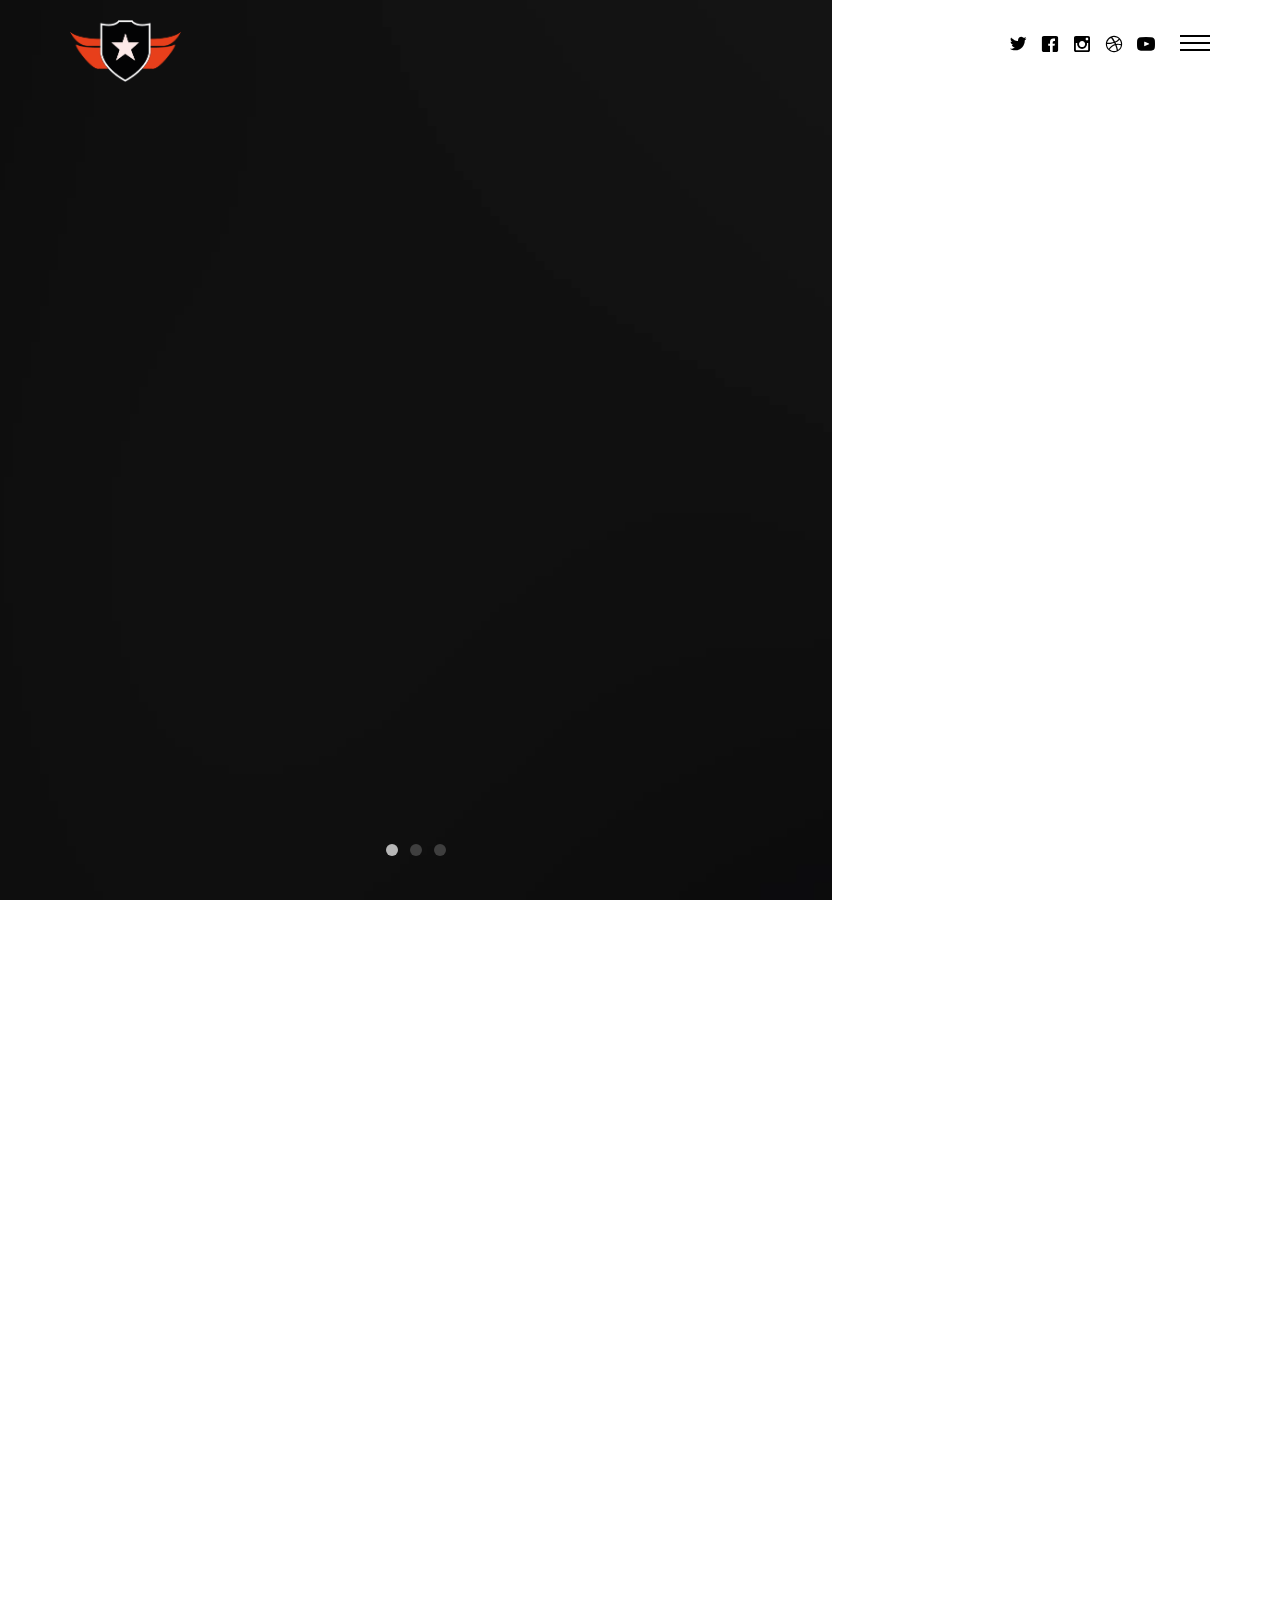
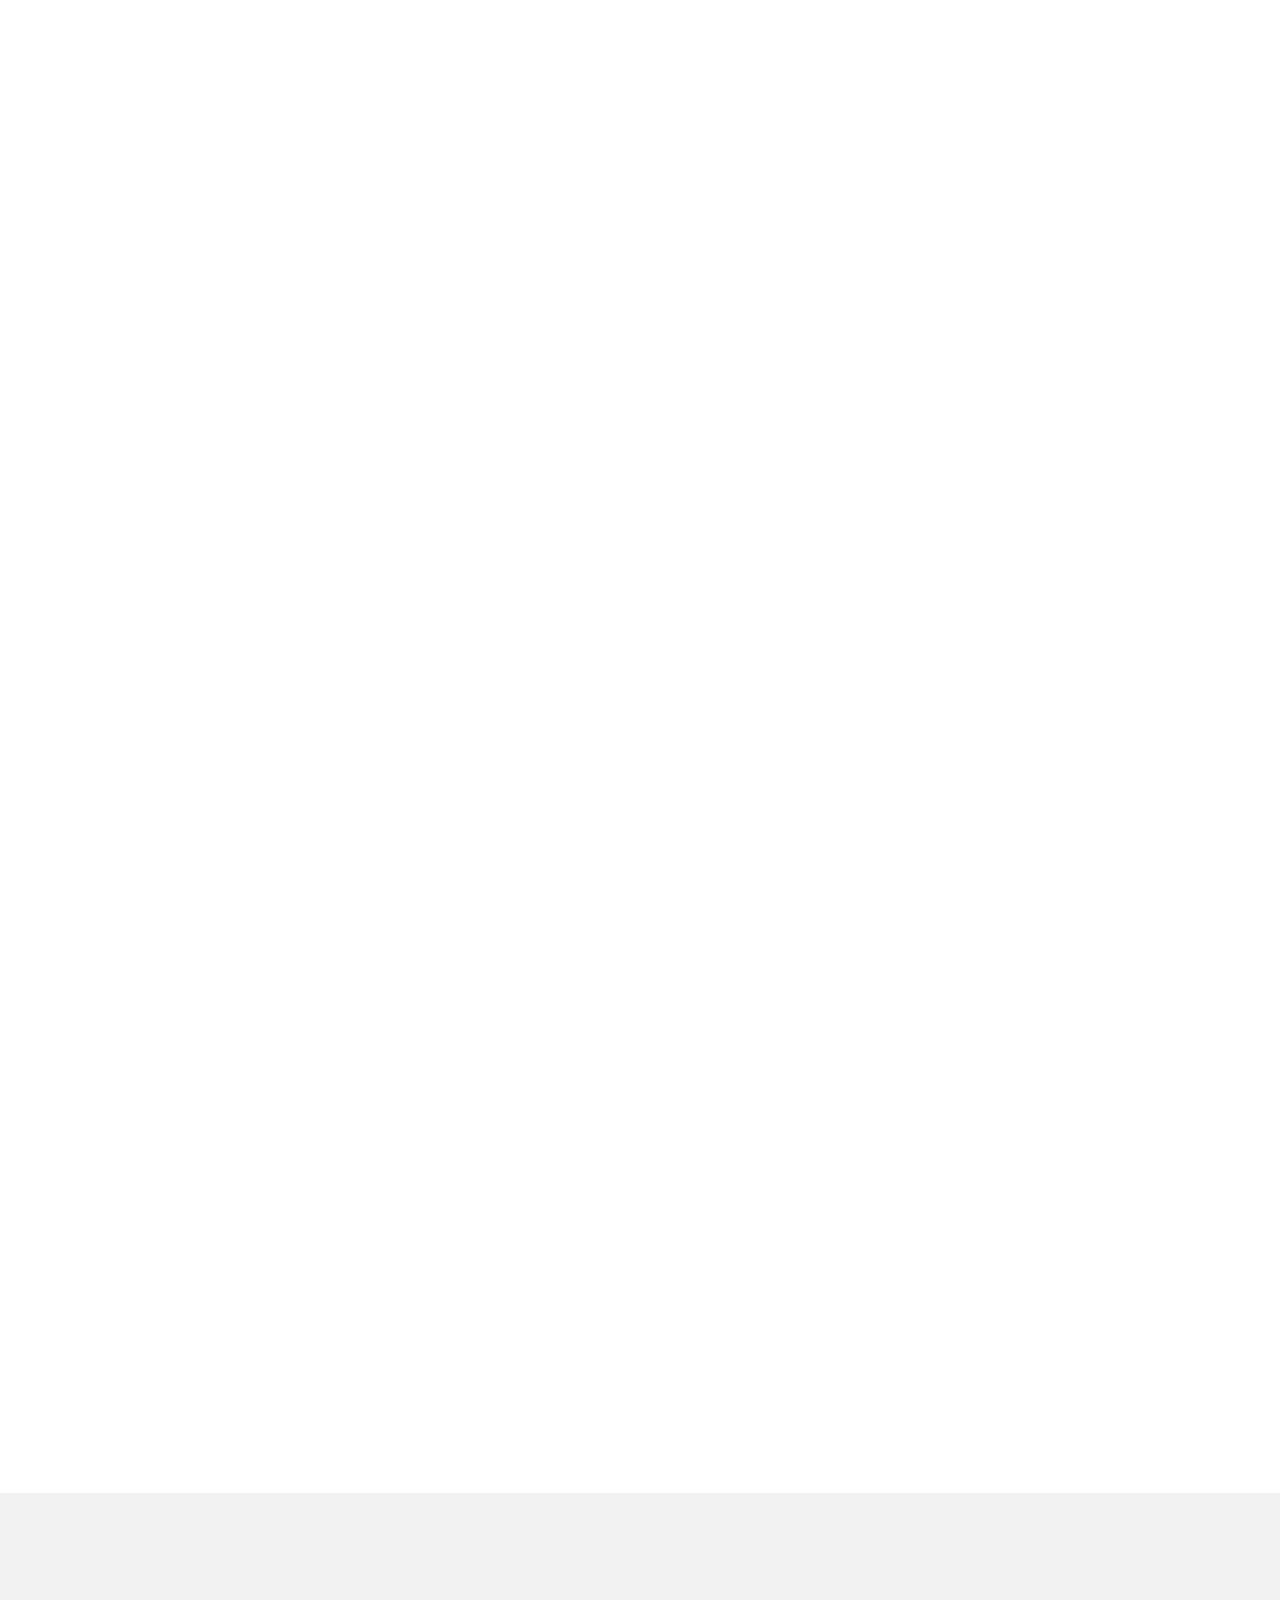
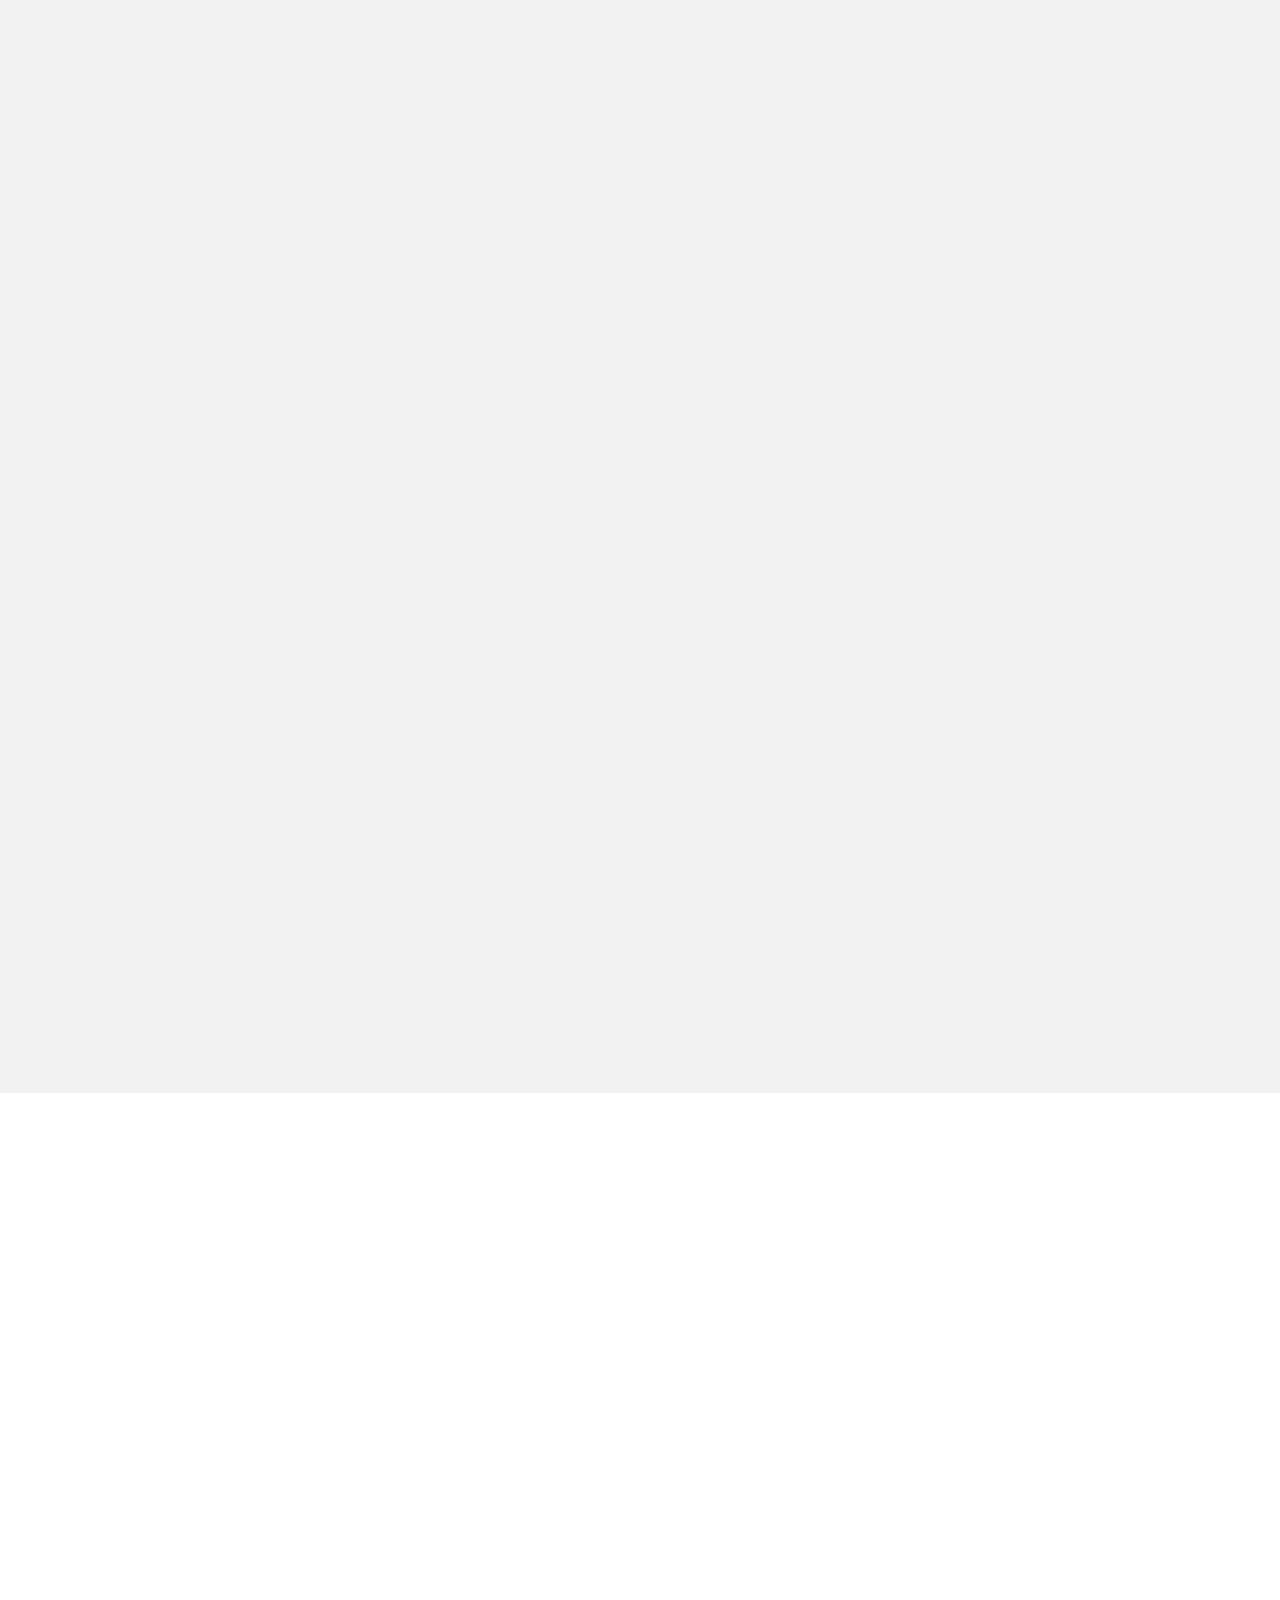
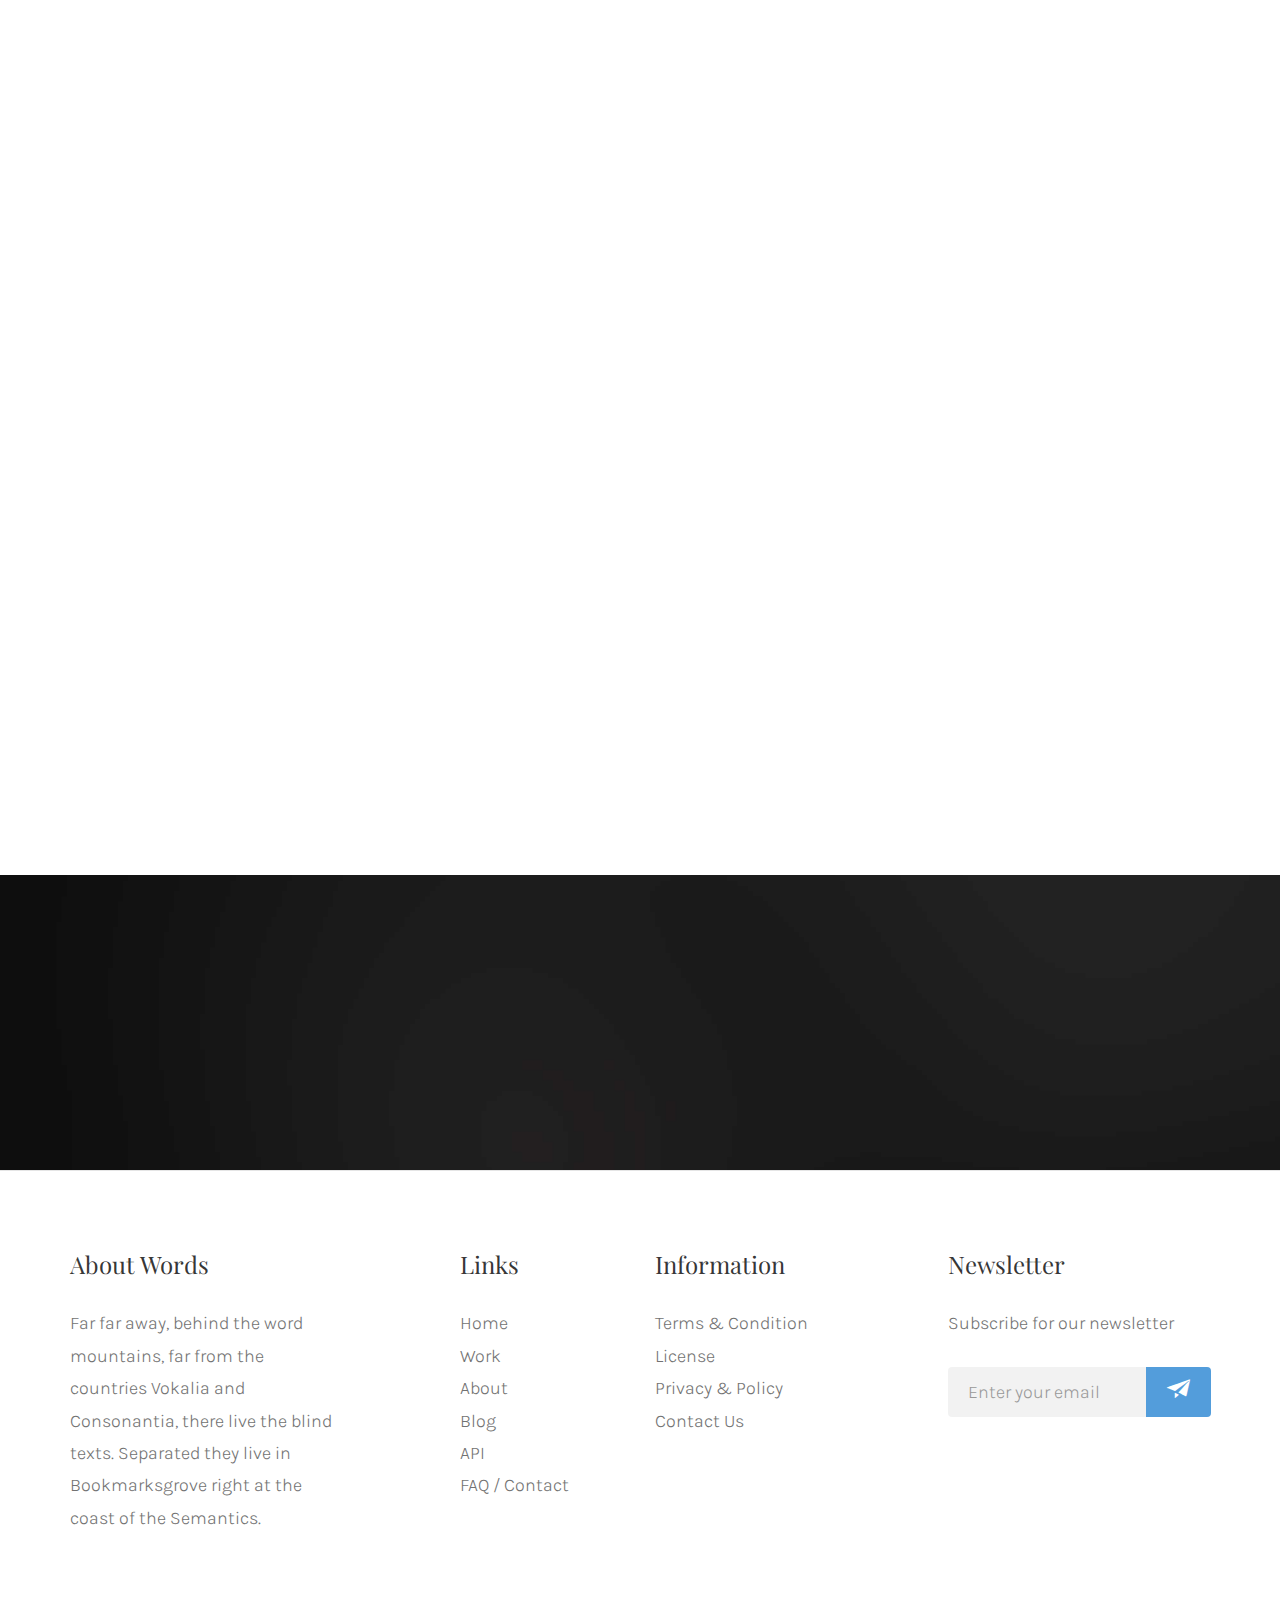
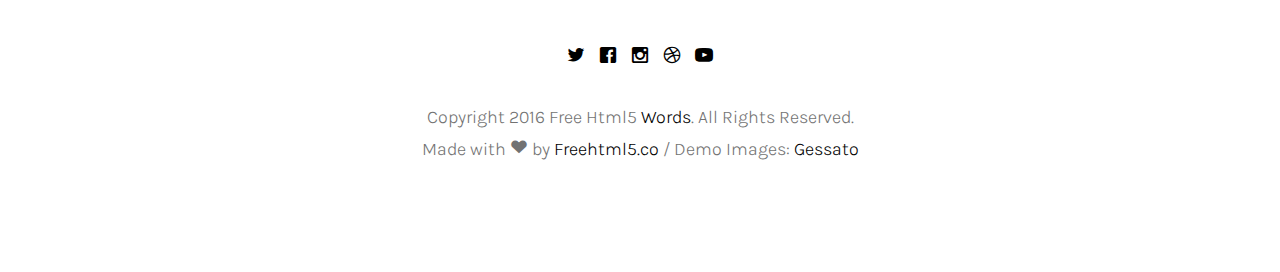
==== Proposition2/index.html @ 8862e226 "Ma beat" ====
<!DOCTYPE html>
<html class="no-js">
	<head>
	<meta charset="utf-8">
	<meta http-equiv="X-UA-Compatible" content="IE=edge">
	<title>Words &mdash; 100% Free Fully Responsive HTML5 Template by FREEHTML5.co</title>
	<meta name="viewport" content="width=device-width, initial-scale=1">
	<meta name="description" content="Free HTML5 Template by FREEHTML5.CO" />
	<meta name="keywords" content="free html5, free template, free bootstrap, html5, css3, mobile first, responsive" />
	<meta name="author" content="FREEHTML5.CO" />

  	<!-- Facebook and Twitter integration -->
	<meta property="og:title" content=""/>
	<meta property="og:image" content=""/>
	<meta property="og:url" content=""/>
	<meta property="og:site_name" content=""/>
	<meta property="og:description" content=""/>
	<meta name="twitter:title" content="" />
	<meta name="twitter:image" content="" />
	<meta name="twitter:url" content="" />
	<meta name="twitter:card" content="" />

	<!-- Place favicon.ico and apple-touch-icon.png in the root directory -->
	<link rel="shortcut icon" href="favicon.ico">

	<link href="https://fonts.googleapis.com/css?family=Karla:400,700" rel="stylesheet">
	<link href="https://fonts.googleapis.com/css?family=Playfair+Display:400,700" rel="stylesheet">

	<!-- Animate.css -->
	<link rel="stylesheet" href="css/animate.css">
	<!-- Icomoon Icon Fonts-->
	<link rel="stylesheet" href="css/icomoon.css">
	<!-- Bootstrap  -->
	<link rel="stylesheet" href="css/bootstrap.css">

	<!-- Flexslider  -->
	<link rel="stylesheet" href="css/flexslider.css">

	<link rel="stylesheet" href="css/style.css">
        <link href="css/main.css" rel="stylesheet" type="text/css"/>


	<!-- Modernizr JS -->
	<script src="js/modernizr-2.6.2.min.js"></script>
	<!-- FOR IE9 below -->
	<!--[if lt IE 9]>
	<script src="js/respond.min.js"></script>
	<![endif]-->

	</head>
	<body>

	<nav id="fh5co-main-nav" role="navigation">
		<a href="#" class="js-fh5co-nav-toggle fh5co-nav-toggle active"><i></i></a>
		<div class="js-fullheight fh5co-table">
			<div class="fh5co-table-cell js-fullheight">
				<h1 class="text-center"><a class="fh5co-logo" href="index.html"><img src="images/logo.png"/></a></h1>
				<ul>
					<li><a href="../Proposition1/index.html">Propositon 1</a></li>
					<li><a href="Proposition2.html">Proposition 2</a></li>
				</ul>
				<p class="fh5co-social-icon">
					<a href="#"><i class="icon-twitter2"></i></a>
					<a href="#"><i class="icon-facebook2"></i></a>
					<a href="#"><i class="icon-instagram"></i></a>
					<a href="#"><i class="icon-dribbble2"></i></a>
					<a href="#"><i class="icon-youtube"></i></a>
				</p>
			</div>
		</div>
	</nav>

	<div id="fh5co-page">
		<header>
			<div class="container">
				<div class="fh5co-navbar-brand">
					<div class="row">
						<div class="col-xs-6">
                                                    <h1 class="text-left"><a class="fh5co-logo" href="index.html"><img src="images/LogoOnly.png"/></a></h1>
						</div>
						<div class="col-xs-6">
							<p class="fh5co-social-icon text-right">
								<a href="#"><i class="icon-twitter2"></i></a>
								<a href="#"><i class="icon-facebook2"></i></a>
								<a href="#"><i class="icon-instagram"></i></a>
								<a href="#"><i class="icon-dribbble2"></i></a>
								<a href="#"><i class="icon-youtube"></i></a>
							</p>
						</div>
					</div>
					<a href="#" class="js-fh5co-nav-toggle fh5co-nav-toggle"><i></i></a>
				</div>
			</div>
		</header>
		<aside id="fh5co-hero" class="js-fullheight">
			<div class="flexslider js-fullheight">
				<ul class="slides">
			   	<li style="background-image: url(images/slide_1.jpg);">
			   		<div class="overlay-gradient"></div>
			   		<div class="container">
			   			<div class="col-md-8 col-md-offset-2 col-md-push-4 js-fullheight slider-text">
			   				<div class="slider-text-inner">
			   					<div class="desc">
			   						<span>7 Décembre 2018</span>
			   						<h2>Marché de Noël</h2>
			   						<p>Far far away, behind the word mountains, far from the countries Vokalia and Consonantia, there live the blind texts.</p>
			   					</div>
			   				</div>
			   			</div>
			   		</div>
			   	</li>
			   	<li style="background-image: url(images/slide_2.jpg);">
			   		<div class="overlay-gradient"></div>
			   		<div class="container">
			   			<div class="col-md-8 col-md-offset-2 col-md-push-4 js-fullheight slider-text">
			   				<div class="slider-text-inner">
			   					<div class="desc">
			   						<span>Jan. 07, 2016</span>
				   					<h2>Be Creative, Be Good To Your Work</h2>
				   					<p>Far far away, behind the word mountains, far from the countries Vokalia and Consonantia, there live the blind texts.</p>

				   				</div>
			   				</div>
			   			</div>
			   		</div>
			   	</li>
			   	<li style="background-image: url(images/slide_3.jpg);">
			   		<div class="overlay-gradient"></div>
			   		<div class="container">
			   			<div class="col-md-8 col-md-offset-2 col-md-push-4 js-fullheight slider-text">
			   				<div class="slider-text-inner">
			   					<div class="desc">
			   						<span>Jan. 06, 2016</span>
				   					<h2>Inspirational Website Of Year 2017</h2>
				   					<p>Far far away, behind the word mountains, far from the countries Vokalia and Consonantia, there live the blind texts.</p>
				   				</div>
			   				</div>
			   			</div>
			   		</div>
			   	</li>
			  	</ul>
		  	</div>
		</aside>
		<div id="fh5co-intro-section">
			<div class="container">
				<div class="row">
					<div class="col-md-8 col-md-offset-2 animate-box text-center">
						<h2 class="intro-heading">Words A Creative Site</h2>
						<p><span>Created with <i class="icon-heart3"></i> by the fine folks at <a href="http://freehtml5.co">FreeHTML5.co</a></span></p>
					</div>
				</div>
			</div>
		</div>

		<div id="fh5co-featured">
			<div class="container-fluid">
				<div class="row">
					<div class="post-entry">
						<div class="col-md-6 col-md-push-6 nopaddingbottom animate-box">
							<div class="post-image" style="background-image: url(images/featured-1.jpg);"></div>
						</div>
						<div class="col-md-6 col-md-pull-5 animate-box">
							<div class="display-tc">
								<div class="desc">
									<span class="date">Jan 06, 2016</span>
									<h3>The Creator of FreeHTML5.co Are Awesome</h3>
									<p>Far far away, behind the word mountains, far from the countries Vokalia and Consonantia, there live the blind texts. </p>
								</div>
							</div>
						</div>
					</div>
				</div>
			</div>
		</div>

		<div id="fh5co-about">
			<div class="container">
				<div class="row animate-box">
					<div class="col-md-8 col-md-offset-2 text-center fh5co-heading">
						<h2>Meet Our Staff</h2>
						<p>Dignissimos asperiores vitae velit veniam totam fuga molestias accusamus alias autem provident. Odit ab aliquam dolor eius.</p>
					</div>
				</div>
				<div class="row">
					<div class="col-sm-3 animate-box" data-animate-effect="fadeIn">
						<div class="fh5co-staff">
							<img class="img-responsive" src="images/user-1.jpg" alt="Free HTML5 Templates by freeHTML5.co">
							<h3>Jean Smith</h3>
							<strong class="role">CEO, Founder</strong>
							<p>Quos quia provident consequuntur culpa facere ratione maxime commodi voluptates id repellat</p>
							<ul class="fh5co-social-icons">
								<li><a href="#"><i class="icon-twitter2"></i></a></li>
								<li><a href="#"><i class="icon-facebook2"></i></a></li>
								<li><a href="#"><i class="icon-instagram"></i></a></li>
								<li><a href="#"><i class="icon-dribbble2"></i></a></li>
							</ul>
						</div>
					</div>
					<div class="col-sm-3 animate-box" data-animate-effect="fadeIn">
						<div class="fh5co-staff">
							<img class="img-responsive" src="images/user-2.jpg" alt="Free HTML5 Templates by freeHTML5.co">
							<h3>Hush Raven</h3>
							<strong class="role">System Analyst</strong>
							<p>Quos quia provident consequuntur culpa facere ratione maxime commodi voluptates id repellat</p>
							<ul class="fh5co-social-icons">
								<li><a href="#"><i class="icon-twitter2"></i></a></li>
								<li><a href="#"><i class="icon-facebook2"></i></a></li>
								<li><a href="#"><i class="icon-instagram"></i></a></li>
								<li><a href="#"><i class="icon-dribbble2"></i></a></li>
							</ul>
						</div>
					</div>
					<div class="col-sm-3 animate-box" data-animate-effect="fadeIn">
						<div class="fh5co-staff">
							<img class="img-responsive" src="images/user-3.jpg" alt="Free HTML5 Templates by freeHTML5.co">
							<h3>Alex King</h3>
							<strong class="role">Web Developer</strong>
							<p>Quos quia provident consequuntur culpa facere ratione maxime commodi voluptates id repellat</p>
							<ul class="fh5co-social-icons">
								<li><a href="#"><i class="icon-twitter2"></i></a></li>
								<li><a href="#"><i class="icon-facebook2"></i></a></li>
								<li><a href="#"><i class="icon-instagram"></i></a></li>
								<li><a href="#"><i class="icon-dribbble2"></i></a></li>
							</ul>
						</div>
					</div>
					<div class="col-sm-3 animate-box" data-animate-effect="fadeIn">
						<div class="fh5co-staff">
							<img class="img-responsive" src="images/user-4.jpg" alt="Free HTML5 Templates by freeHTML5.co">
							<h3>Hush Raven</h3>
							<strong class="role">Web Designer</strong>
							<p>Quos quia provident consequuntur culpa facere ratione maxime commodi voluptates id repellat</p>
							<ul class="fh5co-social-icons">
								<li><a href="#"><i class="icon-twitter2"></i></a></li>
								<li><a href="#"><i class="icon-facebook2"></i></a></li>
								<li><a href="#"><i class="icon-instagram"></i></a></li>
								<li><a href="#"><i class="icon-dribbble2"></i></a></li>
							</ul>
						</div>
					</div>
				</div>
			</div>
		</div>

		<div id="fh5co-blog" class="fh5co-bg-section">
			<div class="container">
				<div class="row animate-box">
					<div class="col-md-8 col-md-offset-2 text-center fh5co-heading">
						<h2>Recent Blog</h2>
						<p>Dignissimos asperiores vitae velit veniam totam fuga molestias accusamus alias autem provident. Odit ab aliquam dolor eius.</p>
					</div>
				</div>
				<div class="row">
					<div class="col-md-4">
						<div class="fh5co-blog animate-box">
							<a href="#"><img class="img-responsive" src="images/img-1.jpg" alt=""></a>
							<div class="blog-text">
								<span class="posted_on">Nov. 15th</span>
								<span class="comment"><a href="">21<i class="icon-bubble"></i></a></span>
								<h3><a href="#">Get Free Template</a></h3>
								<p>Far far away, behind the word mountains, far from the countries Vokalia and Consonantia, there live the blind texts.</p>
							</div>
						</div>
					</div>
					<div class="col-md-4">
						<div class="fh5co-blog animate-box">
							<a href="#"><img class="img-responsive" src="images/img-2.jpg" alt=""></a>
							<div class="blog-text">
								<span class="posted_on">Nov. 15th</span>
								<span class="comment"><a href="">21<i class="icon-bubble"></i></a></span>
								<h3><a href="#">Download Bundle Templates 2017</a></h3>
								<p>Far far away, behind the word mountains, far from the countries Vokalia and Consonantia, there live the blind texts.</p>
							</div>
						</div>
					</div>
					<div class="col-md-4">
						<div class="fh5co-blog animate-box">
							<a href="#"><img class="img-responsive" src="images/img-3.jpg" alt=""></a>
							<div class="blog-text">
								<span class="posted_on">Nov. 15th</span>
								<span class="comment"><a href="">21<i class="icon-bubble"></i></a></span>
								<h3><a href="#">Inspirational Website</a></h3>
								<p>Far far away, behind the word mountains, far from the countries Vokalia and Consonantia, there live the blind texts.</p>
							</div>
						</div>
					</div>
				</div>
			</div>
		</div>

		<div id="fh5co-work-section">
			<div class="container">
				<div class="row animate-box">
					<div class="col-md-8 col-md-offset-2 text-center fh5co-heading">
						<h2>Projects</h2>
						<p>Dignissimos asperiores vitae velit veniam totam fuga molestias accusamus alias autem provident. Odit ab aliquam dolor eius.</p>
					</div>
				</div>
				<div class="row">
					<div class="col-md-4 text-center animate-box">
						<div class="work" style="background-image: url(images/img-1.jpg);">
							<a href="#" class="view">
								<span>View Demo</span>
							</a>
						</div>
					</div>
					<div class="col-md-8 text-center animate-box">
						<div class="work" style="background-image: url(images/img-2.jpg);">
							<a href="#" class="view">
								<span>View Demo</span>
							</a>
						</div>
					</div>
					<div class="col-md-7 text-center animate-box">
						<div class="work" style="background-image: url(images/img-3.jpg);">
							<a href="#" class="view">
								<span>View Demo</span>
							</a>
						</div>
					</div>
					<div class="col-md-5 text-center animate-box">
						<div class="work" style="background-image: url(images/img-4.jpg);">
							<a href="#" class="view">
								<span>View Demo</span>
							</a>
						</div>
					</div>
				</div>
			</div>
		</div>

		<div class="fh5co-counters" style="background-image: url(images/hero.jpg);" data-stellar-background-ratio="0.5" id="counter-animate">
			<div class="fh5co-narrow-content animate-box">
				<div class="row" >
					<div class="col-md-4 text-center">
						<span class="fh5co-counter js-counter" data-from="0" data-to="7520" data-speed="5000" data-refresh-interval="50"></span>
						<span class="fh5co-counter-label">Project</span>
					</div>
					<div class="col-md-4 text-center">
						<span class="fh5co-counter js-counter" data-from="0" data-to="5450" data-speed="5000" data-refresh-interval="50"></span>
						<span class="fh5co-counter-label">Clients</span>
					</div>
					<div class="col-md-4 text-center">
						<span class="fh5co-counter js-counter" data-from="0" data-to="6876" data-speed="5000" data-refresh-interval="50"></span>
						<span class="fh5co-counter-label">Satisfied Client</span>
					</div>
				</div>
			</div>
		</div>
		<footer>
			<div id="footer">
				<div class="container">
					<div class="row">
						<div class="col-md-3">
							<h3 class="section-title">About Words</h3>
							<p>Far far away, behind the word mountains, far from the countries Vokalia and Consonantia, there live the blind texts. Separated they live in Bookmarksgrove right at the coast of the Semantics.</p>
						</div>

						<div class="col-md-3 col-md-push-1">
							<h3 class="section-title">Links</h3>
							<ul>
								<li><a href="#">Home</a></li>
								<li><a href="#">Work</a></li>
								<li><a href="#">About</a></li>
								<li><a href="#">Blog</a></li>
								<li><a href="#">API</a></li>
								<li><a href="#">FAQ / Contact</a></li>
							</ul>
						</div>

						<div class="col-md-3">
							<h3 class="section-title">Information</h3>
							<ul>
								<li><a href="#">Terms &amp; Condition</a></li>
								<li><a href="#">License</a></li>
								<li><a href="#">Privacy &amp; Policy</a></li>
								<li><a href="#">Contact Us</a></li>
							</ul>
						</div>
						<div class="col-md-3">
							<h3 class="section-title">Newsletter</h3>
							<p>Subscribe for our newsletter</p>
							<form class="form-inline" id="fh5co-header-subscribe">
								<div class="row">
									<div class="col-md-12 col-md-offset-0">
										<div class="form-group">
											<input type="text" class="form-control" id="email" placeholder="Enter your email">
											<button type="submit" class="btn btn-default"><i class="icon-paper-plane"></i></button>
										</div>
									</div>
								</div>
							</form>
						</div>
					</div>
					<div class="row copy-right">
						<div class="col-md-6 col-md-offset-3 text-center">
							<p class="fh5co-social-icon">
								<a href="#"><i class="icon-twitter2"></i></a>
								<a href="#"><i class="icon-facebook2"></i></a>
								<a href="#"><i class="icon-instagram"></i></a>
								<a href="#"><i class="icon-dribbble2"></i></a>
								<a href="#"><i class="icon-youtube"></i></a>
							</p>
							<p>Copyright 2016 Free Html5 <a href="#">Words</a>. All Rights Reserved. <br>Made with <i class="icon-heart3"></i> by <a href="http://freehtml5.co/" target="_blank">Freehtml5.co</a> / Demo Images: <a href="http://blog.gessato.com/" target="_blank">Gessato</a></p>
						</div>
					</div>
				</div>
			</div>
		</footer>

	</div>

	<!-- jQuery -->
	<script src="js/jquery.min.js"></script>
	<!-- jQuery Easing -->
	<script src="js/jquery.easing.1.3.js"></script>
	<!-- Bootstrap -->
	<script src="js/bootstrap.min.js"></script>
	<!-- Waypoints -->
	<script src="js/jquery.waypoints.min.js"></script>
	<!-- Counters -->
	<script src="js/jquery.countTo.js"></script>
	<!-- Flexslider -->
	<script src="js/jquery.flexslider-min.js"></script>

	<!-- Main JS (Do not remove) -->
	<script src="js/main.js"></script>

	</body>
</html>
---- Proposition2/css/icomoon.css ----
@font-face {
    font-family: 'icomoon';
    src:    url('fonts/icomoon.eot?1oniuf');
    src:    url('fonts/icomoon.eot?1oniuf#iefix') format('embedded-opentype'),
        url('fonts/icomoon.ttf?1oniuf') format('truetype'),
        url('fonts/icomoon.woff?1oniuf') format('woff'),
        url('fonts/icomoon.svg?1oniuf#icomoon') format('svg');
    font-weight: normal;
    font-style: normal;
}

[class^="icon-"], [class*=" icon-"] {
    /* use !important to prevent issues with browser extensions that change fonts */
    font-family: 'icomoon' !important;
    speak: none;
    font-style: normal;
    font-weight: normal;
    font-variant: normal;
    text-transform: none;
    line-height: 1;

    /* Better Font Rendering =========== */
    -webkit-font-smoothing: antialiased;
    -moz-osx-font-smoothing: grayscale;
}

.icon-mobile:before {
    content: "\e000";
}
.icon-laptop:before {
    content: "\e001";
}
.icon-desktop:before {
    content: "\e002";
}
.icon-tablet:before {
    content: "\e003";
}
.icon-phone:before {
    content: "\e004";
}
.icon-document:before {
    content: "\e005";
}
.icon-documents:before {
    content: "\e006";
}
.icon-search:before {
    content: "\e007";
}
.icon-clipboard:before {
    content: "\e008";
}
.icon-newspaper:before {
    content: "\e009";
}
.icon-notebook:before {
    content: "\e00a";
}
.icon-book-open:before {
    content: "\e00b";
}
.icon-browser:before {
    content: "\e00c";
}
.icon-calendar:before {
    content: "\e00d";
}
.icon-presentation:before {
    content: "\e00e";
}
.icon-picture:before {
    content: "\e00f";
}
.icon-pictures:before {
    content: "\e010";
}
.icon-video:before {
    content: "\e011";
}
.icon-camera:before {
    content: "\e012";
}
.icon-printer:before {
    content: "\e013";
}
.icon-toolbox:before {
    content: "\e014";
}
.icon-briefcase:before {
    content: "\e015";
}
.icon-wallet:before {
    content: "\e016";
}
.icon-gift:before {
    content: "\e017";
}
.icon-bargraph:before {
    content: "\e018";
}
.icon-grid:before {
    content: "\e019";
}
.icon-expand:before {
    content: "\e01a";
}
.icon-focus:before {
    content: "\e01b";
}
.icon-edit:before {
    content: "\e01c";
}
.icon-adjustments:before {
    content: "\e01d";
}
.icon-ribbon:before {
    content: "\e01e";
}
.icon-hourglass:before {
    content: "\e01f";
}
.icon-lock:before {
    content: "\e020";
}
.icon-megaphone:before {
    content: "\e021";
}
.icon-shield:before {
    content: "\e022";
}
.icon-trophy:before {
    content: "\e023";
}
.icon-flag:before {
    content: "\e024";
}
.icon-map:before {
    content: "\e025";
}
.icon-puzzle:before {
    content: "\e026";
}
.icon-basket:before {
    content: "\e027";
}
.icon-envelope:before {
    content: "\e028";
}
.icon-streetsign:before {
    content: "\e029";
}
.icon-telescope:before {
    content: "\e02a";
}
.icon-gears:before {
    content: "\e02b";
}
.icon-key:before {
    content: "\e02c";
}
.icon-paperclip:before {
    content: "\e02d";
}
.icon-attachment:before {
    content: "\e02e";
}
.icon-pricetags:before {
    content: "\e02f";
}
.icon-lightbulb:before {
    content: "\e030";
}
.icon-layers:before {
    content: "\e031";
}
.icon-pencil:before {
    content: "\e032";
}
.icon-tools:before {
    content: "\e033";
}
.icon-tools-2:before {
    content: "\e034";
}
.icon-scissors:before {
    content: "\e035";
}
.icon-paintbrush:before {
    content: "\e036";
}
.icon-magnifying-glass:before {
    content: "\e037";
}
.icon-circle-compass:before {
    content: "\e038";
}
.icon-linegraph:before {
    content: "\e039";
}
.icon-mic:before {
    content: "\e03a";
}
.icon-strategy:before {
    content: "\e03b";
}
.icon-beaker:before {
    content: "\e03c";
}
.icon-caution:before {
    content: "\e03d";
}
.icon-recycle:before {
    content: "\e03e";
}
.icon-anchor:before {
    content: "\e03f";
}
.icon-profile-male:before {
    content: "\e040";
}
.icon-profile-female:before {
    content: "\e041";
}
.icon-bike:before {
    content: "\e042";
}
.icon-wine:before {
    content: "\e043";
}
.icon-hotairballoon:before {
    content: "\e044";
}
.icon-globe:before {
    content: "\e045";
}
.icon-genius:before {
    content: "\e046";
}
.icon-map-pin:before {
    content: "\e047";
}
.icon-dial:before {
    content: "\e048";
}
.icon-chat:before {
    content: "\e049";
}
.icon-heart:before {
    content: "\e04a";
}
.icon-cloud:before {
    content: "\e04b";
}
.icon-upload:before {
    content: "\e04c";
}
.icon-download:before {
    content: "\e04d";
}
.icon-target:before {
    content: "\e04e";
}
.icon-hazardous:before {
    content: "\e04f";
}
.icon-piechart:before {
    content: "\e050";
}
.icon-speedometer:before {
    content: "\e051";
}
.icon-global:before {
    content: "\e052";
}
.icon-compass:before {
    content: "\e053";
}
.icon-lifesaver:before {
    content: "\e054";
}
.icon-clock:before {
    content: "\e055";
}
.icon-aperture:before {
    content: "\e056";
}
.icon-quote:before {
    content: "\e057";
}
.icon-scope:before {
    content: "\e058";
}
.icon-alarmclock:before {
    content: "\e059";
}
.icon-refresh:before {
    content: "\e05a";
}
.icon-happy:before {
    content: "\e05b";
}
.icon-sad:before {
    content: "\e05c";
}
.icon-facebook:before {
    content: "\e05d";
}
.icon-twitter:before {
    content: "\e05e";
}
.icon-googleplus:before {
    content: "\e05f";
}
.icon-rss:before {
    content: "\e060";
}
.icon-tumblr:before {
    content: "\e061";
}
.icon-linkedin:before {
    content: "\e062";
}
.icon-dribbble:before {
    content: "\e063";
}
.icon-box2:before {
    content: "\ea82";
}
.icon-write:before {
    content: "\ea83";
}
.icon-clock2:before {
    content: "\ea84";
}
.icon-reply2:before {
    content: "\ea85";
}
.icon-reply-all2:before {
    content: "\ea86";
}
.icon-forward2:before {
    content: "\ea87";
}
.icon-flag2:before {
    content: "\ea88";
}
.icon-search2:before {
    content: "\ea89";
}
.icon-trash2:before {
    content: "\ea8a";
}
.icon-envelope2:before {
    content: "\ea8b";
}
.icon-bubble:before {
    content: "\ea8c";
}
.icon-bubbles:before {
    content: "\ea8d";
}
.icon-user2:before {
    content: "\ea8e";
}
.icon-users2:before {
    content: "\ea8f";
}
.icon-cloud2:before {
    content: "\ea90";
}
.icon-download2:before {
    content: "\ea91";
}
.icon-upload2:before {
    content: "\ea92";
}
.icon-rain:before {
    content: "\ea93";
}
.icon-sun:before {
    content: "\ea94";
}
.icon-moon2:before {
    content: "\ea95";
}
.icon-bell2:before {
    content: "\ea96";
}
.icon-folder2:before {
    content: "\ea97";
}
.icon-pin2:before {
    content: "\ea98";
}
.icon-sound2:before {
    content: "\ea99";
}
.icon-microphone:before {
    content: "\ea9a";
}
.icon-camera2:before {
    content: "\ea9b";
}
.icon-image2:before {
    content: "\ea9c";
}
.icon-cog2:before {
    content: "\ea9d";
}
.icon-calendar2:before {
    content: "\ea9e";
}
.icon-book2:before {
    content: "\ea9f";
}
.icon-map-marker:before {
    content: "\eaa0";
}
.icon-store:before {
    content: "\eaa1";
}
.icon-support:before {
    content: "\eaa2";
}
.icon-tag2:before {
    content: "\eaa3";
}
.icon-heart2:before {
    content: "\eaa4";
}
.icon-video-camera:before {
    content: "\eaa5";
}
.icon-trophy2:before {
    content: "\eaa6";
}
.icon-cart:before {
    content: "\eaa7";
}
.icon-eye2:before {
    content: "\eaa8";
}
.icon-cancel:before {
    content: "\eaa9";
}
.icon-chart:before {
    content: "\eaaa";
}
.icon-target2:before {
    content: "\eaab";
}
.icon-printer2:before {
    content: "\eaac";
}
.icon-location2:before {
    content: "\eaad";
}
.icon-bookmark2:before {
    content: "\eaae";
}
.icon-monitor:before {
    content: "\eaaf";
}
.icon-cross2:before {
    content: "\eab0";
}
.icon-plus2:before {
    content: "\eab1";
}
.icon-left:before {
    content: "\eab2";
}
.icon-up:before {
    content: "\eab3";
}
.icon-browser2:before {
    content: "\eab4";
}
.icon-windows:before {
    content: "\eab5";
}
.icon-switch2:before {
    content: "\eab6";
}
.icon-dashboard:before {
    content: "\eab7";
}
.icon-play:before {
    content: "\eab8";
}
.icon-fast-forward:before {
    content: "\eab9";
}
.icon-next:before {
    content: "\eaba";
}
.icon-refresh2:before {
    content: "\eabb";
}
.icon-film:before {
    content: "\eabc";
}
.icon-home2:before {
    content: "\eabd";
}
.icon-add-to-list:before {
    content: "\e901";
}
.icon-classic-computer:before {
    content: "\e902";
}
.icon-controller-fast-backward:before {
    content: "\e903";
}
.icon-creative-commons-attribution:before {
    content: "\e904";
}
.icon-creative-commons-noderivs:before {
    content: "\e905";
}
.icon-creative-commons-noncommercial-eu:before {
    content: "\e906";
}
.icon-creative-commons-noncommercial-us:before {
    content: "\e907";
}
.icon-creative-commons-public-domain:before {
    content: "\e908";
}
.icon-creative-commons-remix:before {
    content: "\e909";
}
.icon-creative-commons-share:before {
    content: "\e90a";
}
.icon-creative-commons-sharealike:before {
    content: "\e90b";
}
.icon-creative-commons:before {
    content: "\e90c";
}
.icon-document-landscape:before {
    content: "\e90d";
}
.icon-remove-user:before {
    content: "\e90e";
}
.icon-warning:before {
    content: "\e90f";
}
.icon-arrow-bold-down:before {
    content: "\e910";
}
.icon-arrow-bold-left:before {
    content: "\e911";
}
.icon-arrow-bold-right:before {
    content: "\e912";
}
.icon-arrow-bold-up:before {
    content: "\e913";
}
.icon-arrow-down:before {
    content: "\e914";
}
.icon-arrow-left:before {
    content: "\e915";
}
.icon-arrow-long-down:before {
    content: "\e916";
}
.icon-arrow-long-left:before {
    content: "\e917";
}
.icon-arrow-long-right:before {
    content: "\e918";
}
.icon-arrow-long-up:before {
    content: "\e919";
}
.icon-arrow-right:before {
    content: "\e91a";
}
.icon-arrow-up:before {
    content: "\e91b";
}
.icon-arrow-with-circle-down:before {
    content: "\e91c";
}
.icon-arrow-with-circle-left:before {
    content: "\e91d";
}
.icon-arrow-with-circle-right:before {
    content: "\e91e";
}
.icon-arrow-with-circle-up:before {
    content: "\e91f";
}
.icon-bookmark:before {
    content: "\e920";
}
.icon-bookmarks:before {
    content: "\e921";
}
.icon-chevron-down:before {
    content: "\e922";
}
.icon-chevron-left:before {
    content: "\e923";
}
.icon-chevron-right:before {
    content: "\e924";
}
.icon-chevron-small-down:before {
    content: "\e925";
}
.icon-chevron-small-left:before {
    content: "\e926";
}
.icon-chevron-small-right:before {
    content: "\e927";
}
.icon-chevron-small-up:before {
    content: "\e928";
}
.icon-chevron-thin-down:before {
    content: "\e929";
}
.icon-chevron-thin-left:before {
    content: "\e92a";
}
.icon-chevron-thin-right:before {
    content: "\e92b";
}
.icon-chevron-thin-up:before {
    content: "\e92c";
}
.icon-chevron-up:before {
    content: "\e92d";
}
.icon-chevron-with-circle-down:before {
    content: "\e92e";
}
.icon-chevron-with-circle-left:before {
    content: "\e92f";
}
.icon-chevron-with-circle-right:before {
    content: "\e930";
}
.icon-chevron-with-circle-up:before {
    content: "\e931";
}
.icon-cloud3:before {
    content: "\e932";
}
.icon-controller-fast-forward:before {
    content: "\e933";
}
.icon-controller-jump-to-start:before {
    content: "\e934";
}
.icon-controller-next:before {
    content: "\e935";
}
.icon-controller-paus:before {
    content: "\e936";
}
.icon-controller-play:before {
    content: "\e937";
}
.icon-controller-record:before {
    content: "\e938";
}
.icon-controller-stop:before {
    content: "\e939";
}
.icon-controller-volume:before {
    content: "\e93a";
}
.icon-dot-single:before {
    content: "\e93b";
}
.icon-dots-three-horizontal:before {
    content: "\e93c";
}
.icon-dots-three-vertical:before {
    content: "\e93d";
}
.icon-dots-two-horizontal:before {
    content: "\e93e";
}
.icon-dots-two-vertical:before {
    content: "\e93f";
}
.icon-download3:before {
    content: "\e940";
}
.icon-emoji-flirt:before {
    content: "\e941";
}
.icon-flow-branch:before {
    content: "\e942";
}
.icon-flow-cascade:before {
    content: "\e943";
}
.icon-flow-line:before {
    content: "\e944";
}
.icon-flow-parallel:before {
    content: "\e945";
}
.icon-flow-tree:before {
    content: "\e946";
}
.icon-install:before {
    content: "\e947";
}
.icon-layers2:before {
    content: "\e948";
}
.icon-open-book:before {
    content: "\e949";
}
.icon-resize-100:before {
    content: "\e94a";
}
.icon-resize-full-screen:before {
    content: "\e94b";
}
.icon-save:before {
    content: "\e94c";
}
.icon-select-arrows:before {
    content: "\e94d";
}
.icon-sound-mute:before {
    content: "\e94e";
}
.icon-sound:before {
    content: "\e94f";
}
.icon-trash:before {
    content: "\e950";
}
.icon-triangle-down:before {
    content: "\e951";
}
.icon-triangle-left:before {
    content: "\e952";
}
.icon-triangle-right:before {
    content: "\e953";
}
.icon-triangle-up:before {
    content: "\e954";
}
.icon-uninstall:before {
    content: "\e955";
}
.icon-upload-to-cloud:before {
    content: "\e956";
}
.icon-upload3:before {
    content: "\e957";
}
.icon-add-user:before {
    content: "\e958";
}
.icon-address:before {
    content: "\e959";
}
.icon-adjust:before {
    content: "\e95a";
}
.icon-air:before {
    content: "\e95b";
}
.icon-aircraft-landing:before {
    content: "\e95c";
}
.icon-aircraft-take-off:before {
    content: "\e95d";
}
.icon-aircraft:before {
    content: "\e95e";
}
.icon-align-bottom:before {
    content: "\e95f";
}
.icon-align-horizontal-middle:before {
    content: "\e960";
}
.icon-align-left:before {
    content: "\e961";
}
.icon-align-right:before {
    content: "\e962";
}
.icon-align-top:before {
    content: "\e963";
}
.icon-align-vertical-middle:before {
    content: "\e964";
}
.icon-archive:before {
    content: "\e965";
}
.icon-area-graph:before {
    content: "\e966";
}
.icon-attachment2:before {
    content: "\e967";
}
.icon-awareness-ribbon:before {
    content: "\e968";
}
.icon-back-in-time:before {
    content: "\e969";
}
.icon-back:before {
    content: "\e96a";
}
.icon-bar-graph:before {
    content: "\e96b";
}
.icon-battery:before {
    content: "\e96c";
}
.icon-beamed-note:before {
    content: "\e96d";
}
.icon-bell:before {
    content: "\e96e";
}
.icon-blackboard:before {
    content: "\e96f";
}
.icon-block:before {
    content: "\e970";
}
.icon-book:before {
    content: "\e971";
}
.icon-bowl:before {
    content: "\e972";
}
.icon-box:before {
    content: "\e973";
}
.icon-briefcase2:before {
    content: "\e974";
}
.icon-browser3:before {
    content: "\e975";
}
.icon-brush:before {
    content: "\e976";
}
.icon-bucket:before {
    content: "\e977";
}
.icon-cake:before {
    content: "\e978";
}
.icon-calculator:before {
    content: "\e979";
}
.icon-calendar3:before {
    content: "\e97a";
}
.icon-camera3:before {
    content: "\e97b";
}
.icon-ccw:before {
    content: "\e97c";
}
.icon-chat2:before {
    content: "\e97d";
}
.icon-check:before {
    content: "\e97e";
}
.icon-circle-with-cross:before {
    content: "\e97f";
}
.icon-circle-with-minus:before {
    content: "\e980";
}
.icon-circle-with-plus:before {
    content: "\e981";
}
.icon-circle:before {
    content: "\e982";
}
.icon-circular-graph:before {
    content: "\e983";
}
.icon-clapperboard:before {
    content: "\e984";
}
.icon-clipboard2:before {
    content: "\e985";
}
.icon-clock3:before {
    content: "\e986";
}
.icon-code:before {
    content: "\e987";
}
.icon-cog:before {
    content: "\e988";
}
.icon-colours:before {
    content: "\e989";
}
.icon-compass2:before {
    content: "\e98a";
}
.icon-copy:before {
    content: "\e98b";
}
.icon-credit-card:before {
    content: "\e98c";
}
.icon-credit:before {
    content: "\e98d";
}
.icon-cross:before {
    content: "\e98e";
}
.icon-cup:before {
    content: "\e98f";
}
.icon-cw:before {
    content: "\e990";
}
.icon-cycle:before {
    content: "\e991";
}
.icon-database:before {
    content: "\e992";
}
.icon-dial-pad:before {
    content: "\e993";
}
.icon-direction:before {
    content: "\e994";
}
.icon-document2:before {
    content: "\e995";
}
.icon-documents2:before {
    content: "\e996";
}
.icon-drink:before {
    content: "\e997";
}
.icon-drive:before {
    content: "\e998";
}
.icon-drop:before {
    content: "\e999";
}
.icon-edit2:before {
    content: "\e99a";
}
.icon-email:before {
    content: "\e99b";
}
.icon-emoji-happy:before {
    content: "\e99c";
}
.icon-emoji-neutral:before {
    content: "\e99d";
}
.icon-emoji-sad:before {
    content: "\e99e";
}
.icon-erase:before {
    content: "\e99f";
}
.icon-eraser:before {
    content: "\e9a0";
}
.icon-export:before {
    content: "\e9a1";
}
.icon-eye:before {
    content: "\e9a2";
}
.icon-feather:before {
    content: "\e9a3";
}
.icon-flag3:before {
    content: "\e9a4";
}
.icon-flash:before {
    content: "\e9a5";
}
.icon-flashlight:before {
    content: "\e9a6";
}
.icon-flat-brush:before {
    content: "\e9a7";
}
.icon-folder-images:before {
    content: "\e9a8";
}
.icon-folder-music:before {
    content: "\e9a9";
}
.icon-folder-video:before {
    content: "\e9aa";
}
.icon-folder:before {
    content: "\e9ab";
}
.icon-forward:before {
    content: "\e9ac";
}
.icon-funnel:before {
    content: "\e9ad";
}
.icon-game-controller:before {
    content: "\e9ae";
}
.icon-gauge:before {
    content: "\e9af";
}
.icon-globe2:before {
    content: "\e9b0";
}
.icon-graduation-cap:before {
    content: "\e9b1";
}
.icon-grid2:before {
    content: "\e9b2";
}
.icon-hair-cross:before {
    content: "\e9b3";
}
.icon-hand:before {
    content: "\e9b4";
}
.icon-heart-outlined:before {
    content: "\e9b5";
}
.icon-heart3:before {
    content: "\e9b6";
}
.icon-help-with-circle:before {
    content: "\e9b7";
}
.icon-help:before {
    content: "\e9b8";
}
.icon-home:before {
    content: "\e9b9";
}
.icon-hour-glass:before {
    content: "\e9ba";
}
.icon-image-inverted:before {
    content: "\e9bb";
}
.icon-image:before {
    content: "\e9bc";
}
.icon-images:before {
    content: "\e9bd";
}
.icon-inbox:before {
    content: "\e9be";
}
.icon-infinity:before {
    content: "\e9bf";
}
.icon-info-with-circle:before {
    content: "\e9c0";
}
.icon-info:before {
    content: "\e9c1";
}
.icon-key2:before {
    content: "\e9c2";
}
.icon-keyboard:before {
    content: "\e9c3";
}
.icon-lab-flask:before {
    content: "\e9c4";
}
.icon-landline:before {
    content: "\e9c5";
}
.icon-language:before {
    content: "\e9c6";
}
.icon-laptop2:before {
    content: "\e9c7";
}
.icon-leaf:before {
    content: "\e9c8";
}
.icon-level-down:before {
    content: "\e9c9";
}
.icon-level-up:before {
    content: "\e9ca";
}
.icon-lifebuoy:before {
    content: "\e9cb";
}
.icon-light-bulb:before {
    content: "\e9cc";
}
.icon-light-down:before {
    content: "\e9cd";
}
.icon-light-up:before {
    content: "\e9ce";
}
.icon-line-graph:before {
    content: "\e9cf";
}
.icon-link:before {
    content: "\e9d0";
}
.icon-list:before {
    content: "\e9d1";
}
.icon-location-pin:before {
    content: "\e9d2";
}
.icon-location:before {
    content: "\e9d3";
}
.icon-lock-open:before {
    content: "\e9d4";
}
.icon-lock2:before {
    content: "\e9d5";
}
.icon-log-out:before {
    content: "\e9d6";
}
.icon-login:before {
    content: "\e9d7";
}
.icon-loop:before {
    content: "\e9d8";
}
.icon-magnet:before {
    content: "\e9d9";
}
.icon-magnifying-glass2:before {
    content: "\e9da";
}
.icon-mail:before {
    content: "\e9db";
}
.icon-man:before {
    content: "\e9dc";
}
.icon-map2:before {
    content: "\e9dd";
}
.icon-mask:before {
    content: "\e9de";
}
.icon-medal:before {
    content: "\e9df";
}
.icon-megaphone2:before {
    content: "\e9e0";
}
.icon-menu:before {
    content: "\e9e1";
}
.icon-message:before {
    content: "\e9e2";
}
.icon-mic2:before {
    content: "\e9e3";
}
.icon-minus:before {
    content: "\e9e4";
}
.icon-mobile2:before {
    content: "\e9e5";
}
.icon-modern-mic:before {
    content: "\e9e6";
}
.icon-moon:before {
    content: "\e9e7";
}
.icon-mouse:before {
    content: "\e9e8";
}
.icon-music:before {
    content: "\e9e9";
}
.icon-network:before {
    content: "\e9ea";
}
.icon-new-message:before {
    content: "\e9eb";
}
.icon-new:before {
    content: "\e9ec";
}
.icon-news:before {
    content: "\e9ed";
}
.icon-note:before {
    content: "\e9ee";
}
.icon-notification:before {
    content: "\e9ef";
}
.icon-old-mobile:before {
    content: "\e9f0";
}
.icon-old-phone:before {
    content: "\e9f1";
}
.icon-palette:before {
    content: "\e9f2";
}
.icon-paper-plane:before {
    content: "\e9f3";
}
.icon-pencil2:before {
    content: "\e9f4";
}
.icon-phone2:before {
    content: "\e9f5";
}
.icon-pie-chart:before {
    content: "\e9f6";
}
.icon-pin:before {
    content: "\e9f7";
}
.icon-plus:before {
    content: "\e9f8";
}
.icon-popup:before {
    content: "\e9f9";
}
.icon-power-plug:before {
    content: "\e9fa";
}
.icon-price-ribbon:before {
    content: "\e9fb";
}
.icon-price-tag:before {
    content: "\e9fc";
}
.icon-print:before {
    content: "\e9fd";
}
.icon-progress-empty:before {
    content: "\e9fe";
}
.icon-progress-full:before {
    content: "\e9ff";
}
.icon-progress-one:before {
    content: "\ea00";
}
.icon-progress-two:before {
    content: "\ea01";
}
.icon-publish:before {
    content: "\ea02";
}
.icon-quote2:before {
    content: "\ea03";
}
.icon-radio:before {
    content: "\ea04";
}
.icon-reply-all:before {
    content: "\ea05";
}
.icon-reply:before {
    content: "\ea06";
}
.icon-retweet:before {
    content: "\ea07";
}
.icon-rocket:before {
    content: "\ea08";
}
.icon-round-brush:before {
    content: "\ea09";
}
.icon-rss2:before {
    content: "\ea0a";
}
.icon-ruler:before {
    content: "\ea0b";
}
.icon-scissors2:before {
    content: "\ea0c";
}
.icon-share-alternitive:before {
    content: "\ea0d";
}
.icon-share:before {
    content: "\ea0e";
}
.icon-shareable:before {
    content: "\ea0f";
}
.icon-shield2:before {
    content: "\ea10";
}
.icon-shop:before {
    content: "\ea11";
}
.icon-shopping-bag:before {
    content: "\ea12";
}
.icon-shopping-basket:before {
    content: "\ea13";
}
.icon-shopping-cart:before {
    content: "\ea14";
}
.icon-shuffle:before {
    content: "\ea15";
}
.icon-signal:before {
    content: "\ea16";
}
.icon-sound-mix:before {
    content: "\ea17";
}
.icon-sports-club:before {
    content: "\ea18";
}
.icon-spreadsheet:before {
    content: "\ea19";
}
.icon-squared-cross:before {
    content: "\ea1a";
}
.icon-squared-minus:before {
    content: "\ea1b";
}
.icon-squared-plus:before {
    content: "\ea1c";
}
.icon-star-outlined:before {
    content: "\ea1d";
}
.icon-star:before {
    content: "\ea1e";
}
.icon-stopwatch:before {
    content: "\ea1f";
}
.icon-suitcase:before {
    content: "\ea20";
}
.icon-swap:before {
    content: "\ea21";
}
.icon-sweden:before {
    content: "\ea22";
}
.icon-switch:before {
    content: "\ea23";
}
.icon-tablet2:before {
    content: "\ea24";
}
.icon-tag:before {
    content: "\ea25";
}
.icon-text-document-inverted:before {
    content: "\ea26";
}
.icon-text-document:before {
    content: "\ea27";
}
.icon-text:before {
    content: "\ea28";
}
.icon-thermometer:before {
    content: "\ea29";
}
.icon-thumbs-down:before {
    content: "\ea2a";
}
.icon-thumbs-up:before {
    content: "\ea2b";
}
.icon-thunder-cloud:before {
    content: "\ea2c";
}
.icon-ticket:before {
    content: "\ea2d";
}
.icon-time-slot:before {
    content: "\ea2e";
}
.icon-tools2:before {
    content: "\ea2f";
}
.icon-traffic-cone:before {
    content: "\ea30";
}
.icon-tree:before {
    content: "\ea31";
}
.icon-trophy3:before {
    content: "\ea32";
}
.icon-tv:before {
    content: "\ea33";
}
.icon-typing:before {
    content: "\ea34";
}
.icon-unread:before {
    content: "\ea35";
}
.icon-untag:before {
    content: "\ea36";
}
.icon-user:before {
    content: "\ea37";
}
.icon-users:before {
    content: "\ea38";
}
.icon-v-card:before {
    content: "\ea39";
}
.icon-video2:before {
    content: "\ea3a";
}
.icon-vinyl:before {
    content: "\ea3b";
}
.icon-voicemail:before {
    content: "\ea3c";
}
.icon-wallet2:before {
    content: "\ea3d";
}
.icon-water:before {
    content: "\ea3e";
}
.icon-500px-with-circle:before {
    content: "\ea3f";
}
.icon-500px:before {
    content: "\ea40";
}
.icon-basecamp:before {
    content: "\ea41";
}
.icon-behance:before {
    content: "\ea42";
}
.icon-creative-cloud:before {
    content: "\ea43";
}
.icon-dropbox:before {
    content: "\ea44";
}
.icon-evernote:before {
    content: "\ea45";
}
.icon-flattr:before {
    content: "\ea46";
}
.icon-foursquare:before {
    content: "\ea47";
}
.icon-google-drive:before {
    content: "\ea48";
}
.icon-google-hangouts:before {
    content: "\ea49";
}
.icon-grooveshark:before {
    content: "\ea4a";
}
.icon-icloud:before {
    content: "\ea4b";
}
.icon-mixi:before {
    content: "\ea4c";
}
.icon-onedrive:before {
    content: "\ea4d";
}
.icon-paypal:before {
    content: "\ea4e";
}
.icon-picasa:before {
    content: "\ea4f";
}
.icon-qq:before {
    content: "\ea50";
}
.icon-rdio-with-circle:before {
    content: "\ea51";
}
.icon-renren:before {
    content: "\ea52";
}
.icon-scribd:before {
    content: "\ea53";
}
.icon-sina-weibo:before {
    content: "\ea54";
}
.icon-skype-with-circle:before {
    content: "\ea55";
}
.icon-skype:before {
    content: "\ea56";
}
.icon-slideshare:before {
    content: "\ea57";
}
.icon-smashing:before {
    content: "\ea58";
}
.icon-soundcloud:before {
    content: "\ea59";
}
.icon-spotify-with-circle:before {
    content: "\ea5a";
}
.icon-spotify:before {
    content: "\ea5b";
}
.icon-swarm:before {
    content: "\ea5c";
}
.icon-vine-with-circle:before {
    content: "\ea5d";
}
.icon-vine:before {
    content: "\ea5e";
}
.icon-vk-alternitive:before {
    content: "\ea5f";
}
.icon-vk-with-circle:before {
    content: "\ea60";
}
.icon-vk:before {
    content: "\ea61";
}
.icon-xing-with-circle:before {
    content: "\ea62";
}
.icon-xing:before {
    content: "\ea63";
}
.icon-yelp:before {
    content: "\ea64";
}
.icon-dribbble-with-circle:before {
    content: "\ea65";
}
.icon-dribbble2:before {
    content: "\ea66";
}
.icon-facebook-with-circle:before {
    content: "\ea67";
}
.icon-facebook2:before {
    content: "\ea68";
}
.icon-flickr-with-circle:before {
    content: "\ea69";
}
.icon-flickr:before {
    content: "\ea6a";
}
.icon-github-with-circle:before {
    content: "\ea6b";
}
.icon-github:before {
    content: "\ea6c";
}
.icon-google-with-circle:before {
    content: "\ea6d";
}
.icon-google:before {
    content: "\ea6e";
}
.icon-instagram-with-circle:before {
    content: "\ea6f";
}
.icon-instagram:before {
    content: "\ea70";
}
.icon-lastfm-with-circle:before {
    content: "\ea71";
}
.icon-lastfm:before {
    content: "\ea72";
}
.icon-linkedin-with-circle:before {
    content: "\ea73";
}
.icon-linkedin2:before {
    content: "\ea74";
}
.icon-pinterest-with-circle:before {
    content: "\ea75";
}
.icon-pinterest:before {
    content: "\ea76";
}
.icon-rdio:before {
    content: "\ea77";
}
.icon-stumbleupon-with-circle:before {
    content: "\ea78";
}
.icon-stumbleupon:before {
    content: "\ea79";
}
.icon-tumblr-with-circle:before {
    content: "\ea7a";
}
.icon-tumblr2:before {
    content: "\ea7b";
}
.icon-twitter-with-circle:before {
    content: "\ea7c";
}
.icon-twitter2:before {
    content: "\ea7d";
}
.icon-vimeo-with-circle:before {
    content: "\ea7e";
}
.icon-vimeo:before {
    content: "\ea7f";
}
.icon-youtube-with-circle:before {
    content: "\ea80";
}
.icon-youtube:before {
    content: "\ea81";
}
.icon-home3:before {
    content: "\eabe";
}
.icon-home22:before {
    content: "\eabf";
}
.icon-home32:before {
    content: "\eac0";
}
.icon-office:before {
    content: "\eac1";
}
.icon-newspaper2:before {
    content: "\eac2";
}
.icon-pencil3:before {
    content: "\eac3";
}
.icon-pencil22:before {
    content: "\eac4";
}
.icon-quill:before {
    content: "\eac5";
}
.icon-pen:before {
    content: "\eac6";
}
.icon-blog:before {
    content: "\eac7";
}
.icon-eyedropper:before {
    content: "\eac8";
}
.icon-droplet:before {
    content: "\eac9";
}
.icon-paint-format:before {
    content: "\eaca";
}
.icon-image3:before {
    content: "\eacb";
}
.icon-images2:before {
    content: "\eacc";
}
.icon-camera4:before {
    content: "\eacd";
}
.icon-headphones:before {
    content: "\eace";
}
.icon-music2:before {
    content: "\eacf";
}
.icon-play2:before {
    content: "\ead0";
}
.icon-film2:before {
    content: "\ead1";
}
.icon-video-camera2:before {
    content: "\ead2";
}
.icon-dice:before {
    content: "\ead3";
}
.icon-pacman:before {
    content: "\ead4";
}
.icon-spades:before {
    content: "\ead5";
}
.icon-clubs:before {
    content: "\ead6";
}
.icon-diamonds:before {
    content: "\ead7";
}
.icon-bullhorn:before {
    content: "\ead8";
}
.icon-connection:before {
    content: "\ead9";
}
.icon-podcast:before {
    content: "\eada";
}
.icon-feed:before {
    content: "\eadb";
}
.icon-mic3:before {
    content: "\eadc";
}
.icon-book3:before {
    content: "\eadd";
}
.icon-books:before {
    content: "\eade";
}
.icon-library:before {
    content: "\eadf";
}
.icon-file-text:before {
    content: "\eae0";
}
.icon-profile:before {
    content: "\eae1";
}
.icon-file-empty:before {
    content: "\eae2";
}
.icon-files-empty:before {
    content: "\eae3";
}
.icon-file-text2:before {
    content: "\eae4";
}
.icon-file-picture:before {
    content: "\eae5";
}
.icon-file-music:before {
    content: "\eae6";
}
.icon-file-play:before {
    content: "\eae7";
}
.icon-file-video:before {
    content: "\eae8";
}
.icon-file-zip:before {
    content: "\eae9";
}
.icon-copy2:before {
    content: "\eaea";
}
.icon-paste:before {
    content: "\eaeb";
}
.icon-stack:before {
    content: "\eaec";
}
.icon-folder3:before {
    content: "\eaed";
}
.icon-folder-open:before {
    content: "\eaee";
}
.icon-folder-plus:before {
    content: "\eaef";
}
.icon-folder-minus:before {
    content: "\eaf0";
}
.icon-folder-download:before {
    content: "\eaf1";
}
.icon-folder-upload:before {
    content: "\eaf2";
}
.icon-price-tag2:before {
    content: "\eaf3";
}
.icon-price-tags:before {
    content: "\eaf4";
}
.icon-barcode:before {
    content: "\eaf5";
}
.icon-qrcode:before {
    content: "\eaf6";
}
.icon-ticket2:before {
    content: "\eaf7";
}
.icon-cart2:before {
    content: "\eaf8";
}
.icon-coin-dollar:before {
    content: "\eaf9";
}
.icon-coin-euro:before {
    content: "\eafa";
}
.icon-coin-pound:before {
    content: "\eafb";
}
.icon-coin-yen:before {
    content: "\eafc";
}
.icon-credit-card2:before {
    content: "\eafd";
}
.icon-calculator2:before {
    content: "\eafe";
}
.icon-lifebuoy2:before {
    content: "\eaff";
}
.icon-phone3:before {
    content: "\eb00";
}
.icon-phone-hang-up:before {
    content: "\eb01";
}
.icon-address-book:before {
    content: "\eb02";
}
.icon-envelop:before {
    content: "\eb03";
}
.icon-pushpin:before {
    content: "\eb04";
}
.icon-location3:before {
    content: "\eb05";
}
.icon-location22:before {
    content: "\eb06";
}
.icon-compass3:before {
    content: "\eb07";
}
.icon-compass22:before {
    content: "\eb08";
}
.icon-map3:before {
    content: "\eb09";
}
.icon-map22:before {
    content: "\eb0a";
}
.icon-history:before {
    content: "\eb0b";
}
.icon-clock4:before {
    content: "\eb0c";
}
.icon-clock22:before {
    content: "\eb0d";
}
.icon-alarm:before {
    content: "\eb0e";
}
.icon-bell3:before {
    content: "\eb0f";
}
.icon-stopwatch2:before {
    content: "\eb10";
}
.icon-calendar4:before {
    content: "\eb11";
}
.icon-printer3:before {
    content: "\eb12";
}
.icon-keyboard2:before {
    content: "\eb13";
}
.icon-display:before {
    content: "\eb14";
}
.icon-laptop3:before {
    content: "\eb15";
}
.icon-mobile3:before {
    content: "\eb16";
}
.icon-mobile22:before {
    content: "\eb17";
}
.icon-tablet3:before {
    content: "\eb18";
}
.icon-tv2:before {
    content: "\eb19";
}
.icon-drawer:before {
    content: "\eb1a";
}
.icon-drawer2:before {
    content: "\eb1b";
}
.icon-box-add:before {
    content: "\eb1c";
}
.icon-box-remove:before {
    content: "\eb1d";
}
.icon-download4:before {
    content: "\eb1e";
}
.icon-upload4:before {
    content: "\eb1f";
}
.icon-floppy-disk:before {
    content: "\eb20";
}
.icon-drive2:before {
    content: "\eb21";
}
.icon-database2:before {
    content: "\eb22";
}
.icon-undo:before {
    content: "\eb23";
}
.icon-redo:before {
    content: "\eb24";
}
.icon-undo2:before {
    content: "\eb25";
}
.icon-redo2:before {
    content: "\eb26";
}
.icon-forward3:before {
    content: "\eb27";
}
.icon-reply3:before {
    content: "\eb28";
}
.icon-bubble2:before {
    content: "\eb29";
}
.icon-bubbles2:before {
    content: "\eb2a";
}
.icon-bubbles22:before {
    content: "\eb2b";
}
.icon-bubble22:before {
    content: "\eb2c";
}
.icon-bubbles3:before {
    content: "\eb2d";
}
.icon-bubbles4:before {
    content: "\eb2e";
}
.icon-user3:before {
    content: "\eb2f";
}
.icon-users3:before {
    content: "\eb30";
}
.icon-user-plus:before {
    content: "\eb31";
}
.icon-user-minus:before {
    content: "\eb32";
}
.icon-user-check:before {
    content: "\eb33";
}
.icon-user-tie:before {
    content: "\eb34";
}
.icon-quotes-left:before {
    content: "\eb35";
}
.icon-quotes-right:before {
    content: "\eb36";
}
.icon-hour-glass2:before {
    content: "\eb37";
}
.icon-spinner:before {
    content: "\eb38";
}
.icon-spinner2:before {
    content: "\eb39";
}
.icon-spinner3:before {
    content: "\eb3a";
}
.icon-spinner4:before {
    content: "\eb3b";
}
.icon-spinner5:before {
    content: "\eb3c";
}
.icon-spinner6:before {
    content: "\eb3d";
}
.icon-spinner7:before {
    content: "\eb3e";
}
.icon-spinner8:before {
    content: "\eb3f";
}
.icon-spinner9:before {
    content: "\eb40";
}
.icon-spinner10:before {
    content: "\eb41";
}
.icon-spinner11:before {
    content: "\eb42";
}
.icon-binoculars:before {
    content: "\eb43";
}
.icon-search3:before {
    content: "\eb44";
}
.icon-zoom-in:before {
    content: "\eb45";
}
.icon-zoom-out:before {
    content: "\eb46";
}
.icon-enlarge:before {
    content: "\eb47";
}
.icon-shrink:before {
    content: "\eb48";
}
.icon-enlarge2:before {
    content: "\eb49";
}
.icon-shrink2:before {
    content: "\eb4a";
}
.icon-key3:before {
    content: "\eb4b";
}
.icon-key22:before {
    content: "\eb4c";
}
.icon-lock3:before {
    content: "\eb4d";
}
.icon-unlocked:before {
    content: "\eb4e";
}
.icon-wrench:before {
    content: "\eb4f";
}
.icon-equalizer:before {
    content: "\eb50";
}
.icon-equalizer2:before {
    content: "\eb51";
}
.icon-cog3:before {
    content: "\eb52";
}
.icon-cogs:before {
    content: "\eb53";
}
.icon-hammer:before {
    content: "\eb54";
}
.icon-magic-wand:before {
    content: "\eb55";
}
.icon-aid-kit:before {
    content: "\eb56";
}
.icon-bug:before {
    content: "\eb57";
}
.icon-pie-chart2:before {
    content: "\eb58";
}
.icon-stats-dots:before {
    content: "\eb59";
}
.icon-stats-bars:before {
    content: "\eb5a";
}
.icon-stats-bars2:before {
    content: "\eb5b";
}
.icon-trophy4:before {
    content: "\eb5c";
}
.icon-gift2:before {
    content: "\eb5d";
}
.icon-glass:before {
    content: "\eb5e";
}
.icon-glass2:before {
    content: "\eb5f";
}
.icon-mug:before {
    content: "\eb60";
}
.icon-spoon-knife:before {
    content: "\eb61";
}
.icon-leaf2:before {
    content: "\eb62";
}
.icon-rocket2:before {
    content: "\eb63";
}
.icon-meter:before {
    content: "\eb64";
}
.icon-meter2:before {
    content: "\eb65";
}
.icon-hammer2:before {
    content: "\eb66";
}
.icon-fire:before {
    content: "\eb67";
}
.icon-lab:before {
    content: "\eb68";
}
.icon-magnet2:before {
    content: "\eb69";
}
.icon-bin:before {
    content: "\eb6a";
}
.icon-bin2:before {
    content: "\eb6b";
}
.icon-briefcase3:before {
    content: "\eb6c";
}
.icon-airplane:before {
    content: "\eb6d";
}
.icon-truck:before {
    content: "\eb6e";
}
.icon-road:before {
    content: "\eb6f";
}
.icon-accessibility:before {
    content: "\eb70";
}
.icon-target3:before {
    content: "\eb71";
}
.icon-shield3:before {
    content: "\eb72";
}
.icon-power:before {
    content: "\eb73";
}
.icon-switch3:before {
    content: "\eb74";
}
.icon-power-cord:before {
    content: "\eb75";
}
.icon-clipboard3:before {
    content: "\eb76";
}
.icon-list-numbered:before {
    content: "\eb77";
}
.icon-list2:before {
    content: "\eb78";
}
.icon-list22:before {
    content: "\eb79";
}
.icon-tree2:before {
    content: "\eb7a";
}
.icon-menu2:before {
    content: "\eb7b";
}
.icon-menu22:before {
    content: "\eb7c";
}
.icon-menu3:before {
    content: "\eb7d";
}
.icon-menu4:before {
    content: "\eb7e";
}
.icon-cloud4:before {
    content: "\eb7f";
}
.icon-cloud-download:before {
    content: "\eb80";
}
.icon-cloud-upload:before {
    content: "\eb81";
}
.icon-cloud-check:before {
    content: "\eb82";
}
.icon-download22:before {
    content: "\eb83";
}
.icon-upload22:before {
    content: "\eb84";
}
.icon-download32:before {
    content: "\eb85";
}
.icon-upload32:before {
    content: "\eb86";
}
.icon-sphere:before {
    content: "\eb87";
}
.icon-earth:before {
    content: "\eb88";
}
.icon-link2:before {
    content: "\eb89";
}
.icon-flag4:before {
    content: "\eb8a";
}
.icon-attachment3:before {
    content: "\eb8b";
}
.icon-eye3:before {
    content: "\eb8c";
}
.icon-eye-plus:before {
    content: "\eb8d";
}
.icon-eye-minus:before {
    content: "\eb8e";
}
.icon-eye-blocked:before {
    content: "\eb8f";
}
.icon-bookmark3:before {
    content: "\eb90";
}
.icon-bookmarks2:before {
    content: "\eb91";
}
.icon-sun2:before {
    content: "\eb92";
}
.icon-contrast:before {
    content: "\eb93";
}
.icon-brightness-contrast:before {
    content: "\eb94";
}
.icon-star-empty:before {
    content: "\eb95";
}
.icon-star-half:before {
    content: "\eb96";
}
.icon-star-full:before {
    content: "\eb97";
}
.icon-heart4:before {
    content: "\eb98";
}
.icon-heart-broken:before {
    content: "\eb99";
}
.icon-man2:before {
    content: "\eb9a";
}
.icon-woman:before {
    content: "\eb9b";
}
.icon-man-woman:before {
    content: "\eb9c";
}
.icon-happy2:before {
    content: "\eb9d";
}
.icon-happy22:before {
    content: "\eb9e";
}
.icon-smile:before {
    content: "\eb9f";
}
.icon-smile2:before {
    content: "\eba0";
}
.icon-tongue:before {
    content: "\eba1";
}
.icon-tongue2:before {
    content: "\eba2";
}
.icon-sad2:before {
    content: "\eba3";
}
.icon-sad22:before {
    content: "\eba4";
}
.icon-wink:before {
    content: "\eba5";
}
.icon-wink2:before {
    content: "\eba6";
}
.icon-grin:before {
    content: "\eba7";
}
.icon-grin2:before {
    content: "\eba8";
}
.icon-cool:before {
    content: "\eba9";
}
.icon-cool2:before {
    content: "\ebaa";
}
.icon-angry:before {
    content: "\ebab";
}
.icon-angry2:before {
    content: "\ebac";
}
.icon-evil:before {
    content: "\ebad";
}
.icon-evil2:before {
    content: "\ebae";
}
.icon-shocked:before {
    content: "\ebaf";
}
.icon-shocked2:before {
    content: "\ebb0";
}
.icon-baffled:before {
    content: "\ebb1";
}
.icon-baffled2:before {
    content: "\ebb2";
}
.icon-confused:before {
    content: "\ebb3";
}
.icon-confused2:before {
    content: "\ebb4";
}
.icon-neutral:before {
    content: "\ebb5";
}
.icon-neutral2:before {
    content: "\ebb6";
}
.icon-hipster:before {
    content: "\ebb7";
}
.icon-hipster2:before {
    content: "\ebb8";
}
.icon-wondering:before {
    content: "\ebb9";
}
.icon-wondering2:before {
    content: "\ebba";
}
.icon-sleepy:before {
    content: "\ebbb";
}
.icon-sleepy2:before {
    content: "\ebbc";
}
.icon-frustrated:before {
    content: "\ebbd";
}
.icon-frustrated2:before {
    content: "\ebbe";
}
.icon-crying:before {
    content: "\ebbf";
}
.icon-crying2:before {
    content: "\ebc0";
}
.icon-point-up:before {
    content: "\ebc1";
}
.icon-point-right:before {
    content: "\ebc2";
}
.icon-point-down:before {
    content: "\ebc3";
}
.icon-point-left:before {
    content: "\ebc4";
}
.icon-warning2:before {
    content: "\ebc5";
}
.icon-notification2:before {
    content: "\ebc6";
}
.icon-question:before {
    content: "\ebc7";
}
.icon-plus3:before {
    content: "\ebc8";
}
.icon-minus2:before {
    content: "\ebc9";
}
.icon-info2:before {
    content: "\ebca";
}
.icon-cancel-circle:before {
    content: "\ebcb";
}
.icon-blocked:before {
    content: "\ebcc";
}
.icon-cross3:before {
    content: "\ebcd";
}
.icon-checkmark:before {
    content: "\ebce";
}
.icon-checkmark2:before {
    content: "\ebcf";
}
.icon-spell-check:before {
    content: "\ebd0";
}
.icon-enter:before {
    content: "\ebd1";
}
.icon-exit:before {
    content: "\ebd2";
}
.icon-play22:before {
    content: "\ebd3";
}
.icon-pause:before {
    content: "\ebd4";
}
.icon-stop:before {
    content: "\ebd5";
}
.icon-previous:before {
    content: "\ebd6";
}
.icon-next2:before {
    content: "\ebd7";
}
.icon-backward:before {
    content: "\ebd8";
}
.icon-forward22:before {
    content: "\ebd9";
}
.icon-play3:before {
    content: "\ebda";
}
.icon-pause2:before {
    content: "\ebdb";
}
.icon-stop2:before {
    content: "\ebdc";
}
.icon-backward2:before {
    content: "\ebdd";
}
.icon-forward32:before {
    content: "\ebde";
}
.icon-first:before {
    content: "\ebdf";
}
.icon-last:before {
    content: "\ebe0";
}
.icon-previous2:before {
    content: "\ebe1";
}
.icon-next22:before {
    content: "\ebe2";
}
.icon-eject:before {
    content: "\ebe3";
}
.icon-volume-high:before {
    content: "\ebe4";
}
.icon-volume-medium:before {
    content: "\ebe5";
}
.icon-volume-low:before {
    content: "\ebe6";
}
.icon-volume-mute:before {
    content: "\ebe7";
}
.icon-volume-mute2:before {
    content: "\ebe8";
}
.icon-volume-increase:before {
    content: "\ebe9";
}
.icon-volume-decrease:before {
    content: "\ebea";
}
.icon-loop2:before {
    content: "\ebeb";
}
.icon-loop22:before {
    content: "\ebec";
}
.icon-infinite:before {
    content: "\ebed";
}
.icon-shuffle2:before {
    content: "\ebee";
}
.icon-arrow-up-left:before {
    content: "\ebef";
}
.icon-arrow-up2:before {
    content: "\ebf0";
}
.icon-arrow-up-right:before {
    content: "\ebf1";
}
.icon-arrow-right2:before {
    content: "\ebf2";
}
.icon-arrow-down-right:before {
    content: "\ebf3";
}
.icon-arrow-down2:before {
    content: "\ebf4";
}
.icon-arrow-down-left:before {
    content: "\ebf5";
}
.icon-arrow-left2:before {
    content: "\ebf6";
}
.icon-arrow-up-left2:before {
    content: "\ebf7";
}
.icon-arrow-up22:before {
    content: "\ebf8";
}
.icon-arrow-up-right2:before {
    content: "\ebf9";
}
.icon-arrow-right22:before {
    content: "\ebfa";
}
.icon-arrow-down-right2:before {
    content: "\ebfb";
}
.icon-arrow-down22:before {
    content: "\ebfc";
}
.icon-arrow-down-left2:before {
    content: "\ebfd";
}
.icon-arrow-left22:before {
    content: "\ebfe";
}
.icon-circle-up:before {
    content: "\e900";
}
.icon-circle-right:before {
    content: "\ebff";
}
.icon-circle-down:before {
    content: "\ec00";
}
.icon-circle-left:before {
    content: "\ec01";
}
.icon-tab:before {
    content: "\ec02";
}
.icon-move-up:before {
    content: "\ec03";
}
.icon-move-down:before {
    content: "\ec04";
}
.icon-sort-alpha-asc:before {
    content: "\ec05";
}
.icon-sort-alpha-desc:before {
    content: "\ec06";
}
.icon-sort-numeric-asc:before {
    content: "\ec07";
}
.icon-sort-numberic-desc:before {
    content: "\ec08";
}
.icon-sort-amount-asc:before {
    content: "\ec09";
}
.icon-sort-amount-desc:before {
    content: "\ec0a";
}
.icon-command:before {
    content: "\ec0b";
}
.icon-shift:before {
    content: "\ec0c";
}
.icon-ctrl:before {
    content: "\ec0d";
}
.icon-opt:before {
    content: "\ec0e";
}
.icon-checkbox-checked:before {
    content: "\ec0f";
}
.icon-checkbox-unchecked:before {
    content: "\ec10";
}
.icon-radio-checked:before {
    content: "\ec11";
}
.icon-radio-checked2:before {
    content: "\ec12";
}
.icon-radio-unchecked:before {
    content: "\ec13";
}
.icon-crop:before {
    content: "\ec14";
}
.icon-make-group:before {
    content: "\ec15";
}
.icon-ungroup:before {
    content: "\ec16";
}
.icon-scissors3:before {
    content: "\ec17";
}
.icon-filter:before {
    content: "\ec18";
}
.icon-font:before {
    content: "\ec19";
}
.icon-ligature:before {
    content: "\ec1a";
}
.icon-ligature2:before {
    content: "\ec1b";
}
.icon-text-height:before {
    content: "\ec1c";
}
.icon-text-width:before {
    content: "\ec1d";
}
.icon-font-size:before {
    content: "\ec1e";
}
.icon-bold:before {
    content: "\ec1f";
}
.icon-underline:before {
    content: "\ec20";
}
.icon-italic:before {
    content: "\ec21";
}
.icon-strikethrough:before {
    content: "\ec22";
}
.icon-omega:before {
    content: "\ec23";
}
.icon-sigma:before {
    content: "\ec24";
}
.icon-page-break:before {
    content: "\ec25";
}
.icon-superscript:before {
    content: "\ec26";
}
.icon-subscript:before {
    content: "\ec27";
}
.icon-superscript2:before {
    content: "\ec28";
}
.icon-subscript2:before {
    content: "\ec29";
}
.icon-text-color:before {
    content: "\ec2a";
}
.icon-pagebreak:before {
    content: "\ec2b";
}
.icon-clear-formatting:before {
    content: "\ec2c";
}
.icon-table:before {
    content: "\ec2d";
}
.icon-table2:before {
    content: "\ec2e";
}
.icon-insert-template:before {
    content: "\ec2f";
}
.icon-pilcrow:before {
    content: "\ec30";
}
.icon-ltr:before {
    content: "\ec31";
}
.icon-rtl:before {
    content: "\ec32";
}
.icon-section:before {
    content: "\ec33";
}
.icon-paragraph-left:before {
    content: "\ec34";
}
.icon-paragraph-center:before {
    content: "\ec35";
}
.icon-paragraph-right:before {
    content: "\ec36";
}
.icon-paragraph-justify:before {
    content: "\ec37";
}
.icon-indent-increase:before {
    content: "\ec38";
}
.icon-indent-decrease:before {
    content: "\ec39";
}
.icon-share2:before {
    content: "\ec3a";
}
.icon-new-tab:before {
    content: "\ec3b";
}
.icon-embed:before {
    content: "\ec3c";
}
.icon-embed2:before {
    content: "\ec3d";
}
.icon-terminal:before {
    content: "\ec3e";
}
.icon-share22:before {
    content: "\ec3f";
}
.icon-mail2:before {
    content: "\ec40";
}
.icon-mail22:before {
    content: "\ec41";
}
.icon-mail3:before {
    content: "\ec42";
}
.icon-mail4:before {
    content: "\ec43";
}
.icon-amazon:before {
    content: "\ec44";
}
.icon-google2:before {
    content: "\ec45";
}
.icon-google22:before {
    content: "\ec46";
}
.icon-google3:before {
    content: "\ec47";
}
.icon-google-plus:before {
    content: "\ec48";
}
.icon-google-plus2:before {
    content: "\ec49";
}
.icon-google-plus3:before {
    content: "\ec4a";
}
.icon-hangouts:before {
    content: "\ec4b";
}
.icon-google-drive2:before {
    content: "\ec4c";
}
.icon-facebook3:before {
    content: "\ec4d";
}
.icon-facebook22:before {
    content: "\ec4e";
}
.icon-instagram2:before {
    content: "\ec4f";
}
.icon-whatsapp:before {
    content: "\ec50";
}
.icon-spotify2:before {
    content: "\ec51";
}
.icon-telegram:before {
    content: "\ec52";
}
.icon-twitter3:before {
    content: "\ec53";
}
.icon-vine2:before {
    content: "\ec54";
}
.icon-vk2:before {
    content: "\ec55";
}
.icon-renren2:before {
    content: "\ec56";
}
.icon-sina-weibo2:before {
    content: "\ec57";
}
.icon-rss3:before {
    content: "\ec58";
}
.icon-rss22:before {
    content: "\ec59";
}
.icon-youtube2:before {
    content: "\ec5a";
}
.icon-youtube22:before {
    content: "\ec5b";
}
.icon-twitch:before {
    content: "\ec5c";
}
.icon-vimeo2:before {
    content: "\ec5d";
}
.icon-vimeo22:before {
    content: "\ec5e";
}
.icon-lanyrd:before {
    content: "\ec5f";
}
.icon-flickr2:before {
    content: "\ec60";
}
.icon-flickr22:before {
    content: "\ec61";
}
.icon-flickr3:before {
    content: "\ec62";
}
.icon-flickr4:before {
    content: "\ec63";
}
.icon-dribbble3:before {
    content: "\ec64";
}
.icon-behance2:before {
    content: "\ec65";
}
.icon-behance22:before {
    content: "\ec66";
}
.icon-deviantart:before {
    content: "\ec67";
}
.icon-500px2:before {
    content: "\ec68";
}
.icon-steam:before {
    content: "\ec69";
}
.icon-steam2:before {
    content: "\ec6a";
}
.icon-dropbox2:before {
    content: "\ec6b";
}
.icon-onedrive2:before {
    content: "\ec6c";
}
.icon-github2:before {
    content: "\ec6d";
}
.icon-npm:before {
    content: "\ec6e";
}
.icon-basecamp2:before {
    content: "\ec6f";
}
.icon-trello:before {
    content: "\ec70";
}
.icon-wordpress:before {
    content: "\ec71";
}
.icon-joomla:before {
    content: "\ec72";
}
.icon-ello:before {
    content: "\ec73";
}
.icon-blogger:before {
    content: "\ec74";
}
.icon-blogger2:before {
    content: "\ec75";
}
.icon-tumblr3:before {
    content: "\ec76";
}
.icon-tumblr22:before {
    content: "\ec77";
}
.icon-yahoo:before {
    content: "\ec78";
}
.icon-yahoo2:before {
    content: "\ec79";
}
.icon-tux:before {
    content: "\ec7a";
}
.icon-appleinc:before {
    content: "\ec7b";
}
.icon-finder:before {
    content: "\ec7c";
}
.icon-android:before {
    content: "\ec7d";
}
.icon-windows2:before {
    content: "\ec7e";
}
.icon-windows8:before {
    content: "\ec7f";
}
.icon-soundcloud2:before {
    content: "\ec80";
}
.icon-soundcloud22:before {
    content: "\ec81";
}
.icon-skype2:before {
    content: "\ec82";
}
.icon-reddit:before {
    content: "\ec83";
}
.icon-hackernews:before {
    content: "\ec84";
}
.icon-wikipedia:before {
    content: "\ec85";
}
.icon-linkedin3:before {
    content: "\ec86";
}
.icon-linkedin22:before {
    content: "\ec87";
}
.icon-lastfm2:before {
    content: "\ec88";
}
.icon-lastfm22:before {
    content: "\ec89";
}
.icon-delicious:before {
    content: "\ec8a";
}
.icon-stumbleupon2:before {
    content: "\ec8b";
}
.icon-stumbleupon22:before {
    content: "\ec8c";
}
.icon-stackoverflow:before {
    content: "\ec8d";
}
.icon-pinterest2:before {
    content: "\ec8e";
}
.icon-pinterest22:before {
    content: "\ec8f";
}
.icon-xing2:before {
    content: "\ec90";
}
.icon-xing22:before {
    content: "\ec91";
}
.icon-flattr2:before {
    content: "\ec92";
}
.icon-foursquare2:before {
    content: "\ec93";
}
.icon-yelp2:before {
    content: "\ec94";
}
.icon-paypal2:before {
    content: "\ec95";
}
.icon-chrome:before {
    content: "\ec96";
}
.icon-firefox:before {
    content: "\ec97";
}
.icon-IE:before {
    content: "\ec98";
}
.icon-edge:before {
    content: "\ec99";
}
.icon-safari:before {
    content: "\ec9a";
}
.icon-opera:before {
    content: "\ec9b";
}
.icon-file-pdf:before {
    content: "\ec9c";
}
.icon-file-openoffice:before {
    content: "\ec9d";
}
.icon-file-word:before {
    content: "\ec9e";
}
.icon-file-excel:before {
    content: "\ec9f";
}
.icon-libreoffice:before {
    content: "\eca0";
}
.icon-html-five:before {
    content: "\eca1";
}
.icon-html-five2:before {
    content: "\eca2";
}
.icon-css3:before {
    content: "\eca3";
}
.icon-git:before {
    content: "\eca4";
}
.icon-codepen:before {
    content: "\eca5";
}
.icon-svg:before {
    content: "\eca6";
}
.icon-IcoMoon:before {
    content: "\eca7";
}
---- Proposition2/css/style.css ----
@font-face {
  font-family: 'icomoon';
  src: url("../fonts/icomoon/icomoon.eot?srf3rx");
  src: url("../fonts/icomoon/icomoon.eot?srf3rx#iefix") format("embedded-opentype"), url("../fonts/icomoon/icomoon.ttf?srf3rx") format("truetype"), url("../fonts/icomoon/icomoon.woff?srf3rx") format("woff"), url("../fonts/icomoon/icomoon.svg?srf3rx#icomoon") format("svg");
  font-weight: normal;
  font-style: normal;
}
/* =======================================================
*
* 	Template Style 
*	Edit this section
*
* ======================================================= */
body {
  font-family: "Karla", Arial, sans-serif;
  line-height: 1.8;
  font-size: 20px;
  background: #f0f0f0;
  background-image: url(images/photography.png);
  font-weight: 300;
  overflow-x: hidden;
}
body.menu-show {
  overflow: hidden;
  position: fixed;
  height: 100%;
  width: 100%;
}

#fh5co-wrapper {
  height: 100%;
  width: 100%;
  overflow: hidden;
}
#fh5co-wrapper > div {
  width: 100%;
  height: 100%;
  overflow-y: hidden;
}

a {
  color: #539DDB;
  -webkit-transition: 0.5s;
  -o-transition: 0.5s;
  transition: 0.5s;
}
a:hover {
  text-decoration: underline;
  color: #539DDB;
}
a:focus, a:active {
  outline: none;
}

p, span {
  margin-bottom: 1.5em;
  font-size: 18px;
  color: #727272;
  font-weight: 300;
  font-family: "Karla", Arial, sans-serif;
}

span {
  font-size: 18px;
  color: rgba(114, 114, 114, 0.8);
}

h1, h2, h3, h4, h5, h6 {
  color: rgba(0, 0, 0, 0.8);
  font-family: "Playfair Display", Arial, serif;
  font-weight: 300;
  margin: 0 0 30px 0;
}

::-webkit-selection {
  color: #fcfcfc;
  background: #b7c2c2;
}

::-moz-selection {
  color: #fcfcfc;
  background: #b7c2c2;
}

::selection {
  color: #fcfcfc;
  background: #b7c2c2;
}

#fh5co-page {
  position: relative;
  -webkit-transition: all 0.8s cubic-bezier(0.175, 0.885, 0.32, 1.275);
  -moz-transition: all 0.8s cubic-bezier(0.175, 0.885, 0.32, 1.275);
  -ms-transition: all 0.8s cubic-bezier(0.175, 0.885, 0.32, 1.275);
  -o-transition: all 0.8s cubic-bezier(0.175, 0.885, 0.32, 1.275);
  transition: all 0.8s cubic-bezier(0.175, 0.885, 0.32, 1.275);
  -webkit-transform: scale(1);
  -moz-transform: scale(1);
  -ms-transform: scale(1);
  -o-transform: scale(1);
  transform: scale(1);
  background: #fff;
}
.menu-show #fh5co-page {
  -webkit-transform: scale(0.9);
  -moz-transform: scale(0.9);
  -ms-transform: scale(0.9);
  -o-transform: scale(0.9);
  transform: scale(0.9);
}

#fh5co-main-nav {
  position: absolute;
  top: 0;
  bottom: 0;
  left: 0;
  right: 0;
  width: 100%;
  height: 100%;
  background: rgba(0, 0, 0, 0.93);
  padding: 3em 0;
  z-index: 1002;
  text-align: center;
  visibility: hidden;
  opacity: 0;
  -webkit-transition: all 0.8s cubic-bezier(0.175, 0.885, 0.32, 1.275);
  -moz-transition: all 0.8s cubic-bezier(0.175, 0.885, 0.32, 1.275);
  -ms-transition: all 0.8s cubic-bezier(0.175, 0.885, 0.32, 1.275);
  -o-transition: all 0.8s cubic-bezier(0.175, 0.885, 0.32, 1.275);
  transition: all 0.8s cubic-bezier(0.175, 0.885, 0.32, 1.275);
  -webkit-transform: scale(0);
  -moz-transform: scale(0);
  -ms-transform: scale(0);
  -o-transform: scale(0);
  transform: scale(0);
  overflow-y: scroll;
}
#fh5co-main-nav .fh5co-nav-toggle {
  position: absolute;
  top: 30px;
  right: 30px;
  padding: 20px;
  height: 50px;
  width: 50px;
  background: rgba(0, 0, 0, 0.5);
  line-height: 0;
  padding: 0 !important;
  visibility: hidden;
  opacity: 0;
  -webkit-border-radius: 50%;
  -moz-border-radius: 50%;
  -ms-border-radius: 50%;
  border-radius: 50%;
  -webkit-transition: 0.3s;
  -o-transition: 0.3s;
  transition: 0.3s;
}
#fh5co-main-nav .fh5co-nav-toggle:hover {
  background: rgba(0, 0, 0, 0.7);
}
#fh5co-main-nav .fh5co-nav-toggle i {
  top: 19px !important;
  left: 0 !important;
  margin: 0 !important;
  padding: 0 !important;
  line-height: 0;
  text-indent: 0;
}
#fh5co-main-nav .fh5co-nav-toggle.show {
  visibility: visible;
  opacity: 1;
}
.menu-show #fh5co-main-nav {
  visibility: visible;
  opacity: 1;
  -webkit-transform: scale(1);
  -moz-transform: scale(1);
  -ms-transform: scale(1);
  -o-transform: scale(1);
  transform: scale(1);
}
#fh5co-main-nav h1 {
  text-transform: uppercase;
  font-weight: 700;
  font-size: 30px;
  margin-bottom: 0;
}
#fh5co-main-nav h1 .fh5co-logo {
  color: #fff;
}
#fh5co-main-nav h1 .fh5co-logo:hover {
  text-decoration: none;
}
#fh5co-main-nav ul {
  text-align: center;
  padding: 50px 0 50px 0;
  margin: 0;
}
@media screen and (max-width: 768px) {
  #fh5co-main-nav ul {
    padding: 20px 0 0 0;
  }
}
#fh5co-main-nav ul li {
  padding: 0;
  margin: 0;
  display: inline-block;
  font-family: "Playfair Display", Arial, serif;
}
#fh5co-main-nav ul li a {
  display: block;
  width: 100%;
  color: rgba(255, 255, 255, 0.8);
  font-size: 30px;
  padding: 10px 20px;
}
@media screen and (max-width: 768px) {
  #fh5co-main-nav ul li a {
    font-size: 30px;
    padding: 10px 0;
  }
}
#fh5co-main-nav ul li a:hover, #fh5co-main-nav ul li a:active, #fh5co-main-nav ul li a:focus {
  color: white;
  outline: none;
  text-decoration: none;
}
@media screen and (max-width: 768px) {
  #fh5co-main-nav ul li {
    display: block;
  }
}
#fh5co-main-nav .fh5co-social-icon a i {
  color: rgba(255, 255, 255, 0.5);
}

.fh5co-table {
  display: table;
  width: 100%;
  height: 100%;
}
@media screen and (max-width: 768px) {
  .fh5co-table {
    display: block !important;
    height: inherit !important;
    width: inherit !important;
  }
}
.fh5co-table .fh5co-table-cell {
  width: 100%;
  height: 100%;
  display: table-cell;
  vertical-align: middle;
}
@media screen and (max-width: 768px) {
  .fh5co-table .fh5co-table-cell {
    display: block !important;
    height: inherit !important;
    width: inherit !important;
  }
}

.btn {
  margin-right: 4px;
  margin-bottom: 4px;
  font-family: "Karla", Arial, sans-serif;
  font-size: 16px;
  font-weight: 400;
  -webkit-transition: 0.5s;
  -o-transition: 0.5s;
  transition: 0.5s;
}
.btn.btn-md {
  padding: 10px 20px !important;
}
.btn.btn-lg {
  padding: 18px 36px !important;
}
.btn:hover, .btn:active, .btn:focus {
  box-shadow: none !important;
  outline: none !important;
  color: #fff !important;
}

.btn-primary {
  background: #539DDB;
  color: #fff;
  border: 2px solid #539DDB;
}
.btn-primary:hover, .btn-primary:focus, .btn-primary:active {
  background: #68a9df !important;
  border-color: #68a9df !important;
}
.btn-primary.btn-outline {
  background: transparent;
  color: #539DDB;
  border: 2px solid #539DDB;
}
.btn-primary.btn-outline:hover, .btn-primary.btn-outline:focus, .btn-primary.btn-outline:active {
  background: #539DDB;
  color: #fff !important;
}

.btn-success {
  background: #5cb85c;
  color: #fff;
  border: 2px solid #5cb85c;
}
.btn-success:hover, .btn-success:focus, .btn-success:active {
  background: #4cae4c !important;
  border-color: #4cae4c !important;
}
.btn-success.btn-outline {
  background: transparent;
  color: #5cb85c;
  border: 2px solid #5cb85c;
}
.btn-success.btn-outline:hover, .btn-success.btn-outline:focus, .btn-success.btn-outline:active {
  background: #5cb85c;
  color: #fff;
}

.btn-info {
  background: #5bc0de;
  color: #fff;
  border: 2px solid #5bc0de;
}
.btn-info:hover, .btn-info:focus, .btn-info:active {
  background: #46b8da !important;
  border-color: #46b8da !important;
}
.btn-info.btn-outline {
  background: transparent;
  color: #5bc0de;
  border: 2px solid #5bc0de;
}
.btn-info.btn-outline:hover, .btn-info.btn-outline:focus, .btn-info.btn-outline:active {
  background: #5bc0de;
  color: #fff;
}

.btn-warning {
  background: #f0ad4e;
  color: #fff;
  border: 2px solid #f0ad4e;
}
.btn-warning:hover, .btn-warning:focus, .btn-warning:active {
  background: #eea236 !important;
  border-color: #eea236 !important;
}
.btn-warning.btn-outline {
  background: transparent;
  color: #f0ad4e;
  border: 2px solid #f0ad4e;
}
.btn-warning.btn-outline:hover, .btn-warning.btn-outline:focus, .btn-warning.btn-outline:active {
  background: #f0ad4e;
  color: #fff;
}

.btn-danger {
  background: #d9534f;
  color: #fff;
  border: 2px solid #d9534f;
}
.btn-danger:hover, .btn-danger:focus, .btn-danger:active {
  background: #d43f3a !important;
  border-color: #d43f3a !important;
}
.btn-danger.btn-outline {
  background: transparent;
  color: #d9534f;
  border: 2px solid #d9534f;
}
.btn-danger.btn-outline:hover, .btn-danger.btn-outline:focus, .btn-danger.btn-outline:active {
  background: #d9534f;
  color: #fff;
}

.btn-outline {
  background: none;
  border: 2px solid gray;
  font-size: 16px;
  -webkit-transition: 0.3s;
  -o-transition: 0.3s;
  transition: 0.3s;
}
.btn-outline:hover, .btn-outline:focus, .btn-outline:active {
  box-shadow: none;
}

.btn.with-arrow {
  position: relative;
  -webkit-transition: 0.3s;
  -o-transition: 0.3s;
  transition: 0.3s;
}
.btn.with-arrow i {
  visibility: hidden;
  opacity: 0;
  position: absolute;
  right: 0px;
  top: 50%;
  margin-top: -8px;
  -webkit-transition: 0.2s;
  -o-transition: 0.2s;
  transition: 0.2s;
}
.btn.with-arrow:hover {
  padding-right: 50px;
}
.btn.with-arrow:hover i {
  color: #fff;
  right: 18px;
  visibility: visible;
  opacity: 1;
}

.view-button .btn-outline {
  background: transparent;
  color: #000;
  border: 2px solid #000;
}
.view-button .btn-outline:hover, .view-button .btn-outline:focus, .view-button .btn-outline:active {
  background: #fff !important;
  color: #000 !important;
  border: 2px solid #000 !important;
}

header {
  width: 100%;
  position: absolute;
  top: 0;
  padding: 1em 0;
  z-index: 2;
}
@media screen and (max-width: 768px) {
  header {
    padding: 2em 0;
  }
}
header .fh5co-navbar-brand {
  float: left;
  width: 100%;
  position: relative;
  padding: 0;
}
header .fh5co-navbar-brand h1 {
  width: 20%;
  display: block;
  font-family: "Playfair Display", Arial, serif;
  margin-bottom: 0;
}
header .fh5co-navbar-brand .fh5co-logo {
  display: block;
  font-size: 24px;
  text-transform: uppercase;
  color: #fff;
  font-weight: 700;
}
header .fh5co-navbar-brand .fh5co-logo:hover {
  text-decoration: none !important;
  color: #fff !important;
}
header .fh5co-navbar-brand .fh5co-logo:active, header .fh5co-navbar-brand .fh5co-logo:focus {
  outline: none;
  text-decoration: none;
}
header .fh5co-navbar-brand .fh5co-logo span {
  font-size: 12px;
  letter-spacing: 4px;
  display: block;
  margin-bottom: 2px;
  margin-top: 4px;
  color: rgba(255, 255, 255, 0.3);
  line-height: 20px;
}
header .fh5co-navbar-brand .fh5co-social-icon {
  margin-top: 10px;
  margin-bottom: 0;
  padding-bottom: 0;
  padding-right: 50px;
}
header .fh5co-navbar-brand .fh5co-social-icon a {
  margin-bottom: 0;
}
@media screen and (max-width: 992px) {
  header .fh5co-navbar-brand .fh5co-social-icon a i {
    color: rgba(255, 255, 255, 0.5);
  }
}
@media screen and (max-width: 480px) {
  header .fh5co-navbar-brand .fh5co-social-icon {
    display: none;
  }
}

.fh5co-nav-toggle {
  cursor: pointer;
  text-decoration: none;
  position: absolute !important;
  top: 0;
  right: 0;
}
.fh5co-nav-toggle.active i::before, .fh5co-nav-toggle.active i::after {
  background: #fff;
}
.fh5co-nav-toggle.dark.active i::before, .fh5co-nav-toggle.dark.active i::after {
  background: #fff;
}
.fh5co-nav-toggle:hover, .fh5co-nav-toggle:focus, .fh5co-nav-toggle:active {
  outline: none;
  border-bottom: none !important;
}
.fh5co-nav-toggle i {
  position: relative;
  display: -moz-inline-stack;
  display: inline-block;
  zoom: 1;
  *display: inline;
  width: 30px;
  height: 2px;
  color: #000;
  font: bold 14px/.4 Helvetica;
  text-transform: uppercase;
  text-indent: -55px;
  background: #000;
  transition: all .2s ease-out;
}
.menu-show .fh5co-nav-toggle i {
  background: #fff;
  color: #fff;
}
.fh5co-nav-toggle i::before, .fh5co-nav-toggle i::after {
  content: '';
  width: 30px;
  height: 2px;
  background: #000;
  position: absolute;
  left: 0;
  -webkit-transition: 0.2s;
  -o-transition: 0.2s;
  transition: 0.2s;
}
.menu-show .fh5co-nav-toggle i::before, .menu-show .fh5co-nav-toggle i::after {
  background: #fff;
}
@media screen and (max-width: 992px) {
  .fh5co-nav-toggle i {
    background: rgba(255, 255, 255, 0.8);
  }
  .fh5co-nav-toggle i::before, .fh5co-nav-toggle i::after {
    background: rgba(255, 255, 255, 0.8);
  }
}
.fh5co-nav-toggle.dark i {
  position: relative;
  color: #000;
  background: #000;
  transition: all .2s ease-out;
}
.fh5co-nav-toggle.dark i::before, .fh5co-nav-toggle.dark i::after {
  background: #000;
  -webkit-transition: 0.2s;
  -o-transition: 0.2s;
  transition: 0.2s;
}

.fh5co-nav-toggle i::before {
  top: -7px;
}

.fh5co-nav-toggle i::after {
  bottom: -7px;
}

.fh5co-nav-toggle:hover i::before {
  top: -10px;
}

.fh5co-nav-toggle:hover i::after {
  bottom: -10px;
}

.fh5co-nav-toggle.active i {
  background: transparent;
}

.fh5co-nav-toggle.active i::before {
  top: 0;
  -webkit-transform: rotateZ(45deg);
  -moz-transform: rotateZ(45deg);
  -ms-transform: rotateZ(45deg);
  -o-transform: rotateZ(45deg);
  transform: rotateZ(45deg);
}

.fh5co-nav-toggle.active i::after {
  bottom: 0;
  -webkit-transform: rotateZ(-45deg);
  -moz-transform: rotateZ(-45deg);
  -ms-transform: rotateZ(-45deg);
  -o-transform: rotateZ(-45deg);
  transform: rotateZ(-45deg);
}

.fh5co-nav-toggle {
  float: right;
  z-index: 1003;
  position: relative;
  display: block;
  margin: 0 auto;
  cursor: pointer;
  margin-top: 0px;
}
@media screen and (max-width: 768px) {
  .fh5co-nav-toggle {
    display: block;
    top: 0px;
  }
}

#fh5co-hero {
  width: 65%;
  margin-bottom: 5em;
  min-height: 700px;
  background: #fff url(../images/loader.gif) no-repeat center center;
  z-index: 1;
}
@media screen and (max-width: 992px) {
  #fh5co-hero {
    width: 100%;
  }
}
#fh5co-hero .btn {
  font-size: 24px;
}
#fh5co-hero .btn.btn-primary {
  padding: 14px 30px !important;
}
#fh5co-hero .flexslider {
  border: none;
  z-index: 1;
  margin-bottom: 0;
}
#fh5co-hero .flexslider .slides {
  position: relative;
}
@media screen and (max-width: 768px) {
  #fh5co-hero .flexslider .slides {
    overflow: hidden;
  }
}
#fh5co-hero .flexslider .slides li {
  background-repeat: no-repeat;
  background-size: cover;
  background-position: center center;
  min-height: 700px;
  position: relative;
}
#fh5co-hero .flexslider .slides li:after {
  position: absolute !important;
  top: 0;
  bottom: 0;
  left: 0;
  right: 0;
  content: '';
  background: rgba(0, 0, 0, 0.4);
  z-index: 1;
}
#fh5co-hero .flexslider .flex-control-nav {
  position: absolute;
  bottom: 1em;
  z-index: 1000;
}
@media screen and (max-width: 768px) {
  #fh5co-hero .flexslider .flex-control-nav {
    bottom: 1em;
  }
}
#fh5co-hero .flexslider .flex-control-nav li a {
  background: rgba(255, 255, 255, 0.2);
  box-shadow: none;
  width: 12px;
  height: 12px;
  cursor: pointer;
}
#fh5co-hero .flexslider .flex-control-nav li a.flex-active {
  cursor: pointer;
  background: rgba(255, 255, 255, 0.7);
}
#fh5co-hero .flexslider .flex-direction-nav {
  display: none;
}
#fh5co-hero .flexslider .slider-text {
  display: table;
  opacity: 0;
  height: 700px;
  z-index: 9;
}
@media screen and (max-width: 768px) {
  #fh5co-hero .flexslider .slider-text {
    text-align: center;
  }
}
#fh5co-hero .flexslider .slider-text > .slider-text-inner {
  display: table-cell;
  vertical-align: middle;
  height: 700px;
}
#fh5co-hero .flexslider .slider-text > .slider-text-inner h2 {
  font-size: 60px;
  font-weight: 400;
  color: #fff;
}
@media screen and (max-width: 768px) {
  #fh5co-hero .flexslider .slider-text > .slider-text-inner h2 {
    font-size: 40px;
  }
}
#fh5co-hero .flexslider .slider-text > .slider-text-inner p {
  color: rgba(255, 255, 255, 0.8);
}
#fh5co-hero .flexslider .slider-text > .slider-text-inner p .btn:hover {
  color: #fff !important;
}
#fh5co-hero .flexslider .slider-text > .slider-text-inner span {
  color: rgba(255, 255, 255, 0.8);
  text-transform: uppercase;
  letter-spacing: 5px;
  font-size: 12px;
  display: block;
  margin-bottom: 20px;
}
#fh5co-hero .flexslider .slider-text > .slider-text-inner .fh5co-lead a {
  color: rgba(255, 255, 255, 0.7);
  border-bottom: 1px solid rgba(255, 255, 255, 0.5);
}
#fh5co-hero .flexslider .slider-text > .slider-text-inner .fh5co-lead a:hover {
  text-decoration: none;
}
#fh5co-hero .flexslider .slider-text > .slider-text-inner .desc {
  padding: 5em;
  background: rgba(83, 157, 219, 0.9);
  -webkit-box-shadow: 0px 10px 30px -13px rgba(0, 0, 0, 0.75);
  -moz-box-shadow: 0px 10px 30px -13px rgba(0, 0, 0, 0.75);
  box-shadow: 0px 10px 30px -13px rgba(0, 0, 0, 0.75);
}
@media screen and (max-width: 992px) {
  #fh5co-hero .flexslider .slider-text > .slider-text-inner .desc {
    padding: 0;
    background: none;
    -webkit-box-shadow: 0px 10px 30px -13px transparent;
    -moz-box-shadow: 0px 10px 30px -13px transparent;
    box-shadow: 0px 10px 30px -13px transparent;
  }
}

#fh5co-featured,
#fh5co-about,
#fh5co-blog,
#fh5co-contact-section,
#fh5co-work-section,
#fh5co-about-section,
#fh5co-map-section {
  padding-bottom: 7em;
}

#fh5co-intro-section {
  margin-bottom: 2em;
  padding-bottom: 2em;
}

#fh5co-blog, #fh5co-work-section {
  padding-top: 7em;
}

.fh5co-work-section {
  padding-top: 0 !important;
}

.fh5co-heading {
  margin-bottom: 3em;
}
.fh5co-heading h2 {
  font-size: 40px;
  font-weight: 300;
  line-height: 1.5;
}

.fh5co-bg-section {
  background: rgba(0, 0, 0, 0.05);
}

.intro-heading {
  font-size: 40px;
  font-weight: 300;
  line-height: 1.5;
}
@media screen and (max-width: 768px) {
  .intro-heading {
    font-size: 30px;
  }
}

.post-entry {
  width: 100%;
  min-height: 700px;
  display: table;
}
@media screen and (max-width: 992px) {
  .post-entry {
    display: block;
    min-height: 400px;
  }
}
.post-entry .post-image {
  background-size: cover;
  background-position: center center;
  background-repeat: no-repeat;
  position: relative;
  height: 700px;
}
@media screen and (max-width: 768px) {
  .post-entry .post-image {
    display: block;
    height: 400px;
  }
}
.post-entry .display-tc {
  display: table-cell;
  vertical-align: middle;
  height: 700px;
  text-align: right;
}
@media screen and (max-width: 992px) {
  .post-entry .display-tc {
    display: block;
    vertical-align: none;
    text-align: left;
    height: inherit;
  }
}
.post-entry .desc {
  padding: 5em;
  background: rgba(83, 157, 219, 0.9);
  -webkit-box-shadow: 0px 10px 30px -13px rgba(0, 0, 0, 0.75);
  -moz-box-shadow: 0px 10px 30px -13px rgba(0, 0, 0, 0.75);
  box-shadow: 0px 10px 30px -13px rgba(0, 0, 0, 0.75);
}
.post-entry .desc h3 {
  color: #fff;
  font-size: 40px;
  line-height: 54px;
}
.post-entry .desc p {
  color: rgba(255, 255, 255, 0.8);
  margin-bottom: 0;
}
.post-entry .desc .date {
  display: block;
  margin-bottom: 20px;
  color: rgba(255, 255, 255, 0.8);
  font-size: 12px;
  text-transform: uppercase;
  letter-spacing: 5px;
}
@media screen and (max-width: 768px) {
  .post-entry .desc {
    padding: 1.5em;
  }
  .post-entry .desc h3 {
    font-size: 30px;
  }
}

.work {
  background-size: cover;
  background-position: center center;
  background-repeat: no-repeat;
  position: relative;
  height: 400px;
  margin-bottom: 30px;
}
.work .view {
  width: 100%;
  height: 400px;
  display: table;
  opacity: 0;
  padding: 0;
  margin: 0;
  text-decoration: none;
  color: #fff;
  background: rgba(0, 0, 0, 0.5);
}
@media screen and (max-width: 768px) {
  .work .view {
    opacity: 1;
  }
}
.work .view span, .work .view i {
  height: 400px;
  display: table-cell;
  vertical-align: middle;
  font-size: 12px;
  color: #fff;
  text-transform: uppercase;
  letter-spacing: 4px;
}
.work h3 {
  margin-top: 30px;
}
.work h3 a {
  color: #000;
}
.work:hover .view, .work:focus .view {
  opacity: 1;
}

.fh5co-counters {
  padding: 3em 0;
  background: #e6e6e6;
  background-size: cover;
  background-attachment: fixed;
  background-position: center center;
}
.fh5co-counters .heading-section h2 {
  color: #fff;
  font-weight: 400;
  font-size: 40px;
}
.fh5co-counters .fh5co-counter {
  font-size: 60px;
  display: block;
  color: #fff;
  font-family: "Karla", Arial, sans-serif;
  width: 100%;
  font-weight: 700;
  margin-bottom: .3em;
}
.fh5co-counters .fh5co-counter-label {
  color: #fff;
  text-transform: uppercase;
  font-size: 13px;
  letter-spacing: 5px;
  margin-bottom: 2em;
  display: block;
}

.about-content {
  margin-bottom: 5em;
}

.fh5co-staff {
  margin-bottom: 30px;
}
.fh5co-staff img {
  margin-bottom: 20px;
  background: #fff;
  -webkit-box-shadow: 0px 10px 30px -13px rgba(0, 0, 0, 0.21);
  -moz-box-shadow: 0px 10px 30px -13px rgba(0, 0, 0, 0.21);
  box-shadow: 0px 10px 30px -13px rgba(0, 0, 0, 0.21);
  -webkit-transition: 0.3s;
  -o-transition: 0.3s;
  transition: 0.3s;
}
.fh5co-staff h3 {
  font-size: 24px;
  margin-bottom: 5px;
}
.fh5co-staff p {
  margin-bottom: 30px;
}
.fh5co-staff .role {
  color: #b3b3b3;
  margin-bottom: 30px;
  font-weight: normal;
  display: block;
  font-size: 16px;
}
.fh5co-staff:hover img {
  background: rgba(83, 157, 219, 0.2);
}

.fh5co-blog {
  margin-bottom: 60px;
}
.fh5co-blog > a {
  display: block;
  position: relative;
  -webkit-transition: 0.5s;
  -o-transition: 0.5s;
  transition: 0.5s;
}
.fh5co-blog > a img {
  width: 100%;
}
@media screen and (max-width: 768px) {
  .fh5co-blog {
    width: 100%;
  }
}
.fh5co-blog .blog-text {
  margin-bottom: 30px;
  position: relative;
  width: 100%;
  padding: 30px;
  float: left;
  background: #fff;
  border: 1px solid rgbs(#000, 0.2);
  -webkit-box-shadow: 0px 2px 5px 0px rgba(0, 0, 0, 0.06);
  -moz-box-shadow: 0px 2px 5px 0px rgba(0, 0, 0, 0.06);
  box-shadow: 0px 2px 5px 0px rgba(0, 0, 0, 0.06);
  -webkit-transition: 0.3s;
  -o-transition: 0.3s;
  transition: 0.3s;
}
.fh5co-blog .blog-text span {
  display: inline-block;
  margin-bottom: 20px;
}
.fh5co-blog .blog-text span.comment {
  float: right;
  font-size: 14px;
}
.fh5co-blog .blog-text span.comment a {
  color: rgba(0, 0, 0, 0.3);
}
.fh5co-blog .blog-text span.comment a i {
  color: #539DDB;
  padding-left: 7px;
}
.fh5co-blog .blog-text span.posted_on {
  font-size: 13px;
  letter-spacing: 5px;
  text-transform: uppercase;
}
.fh5co-blog .blog-text h3 {
  font-size: 30px;
  margin-bottom: 20px;
  line-height: 1.5;
}
.fh5co-blog .blog-text h3 a {
  color: black;
}
.fh5co-blog .blog-text:hover {
  -webkit-box-shadow: 0px 14px 30px -15px rgba(0, 0, 0, 0.3);
  -moz-box-shadow: 0px 14px 30px -15px rgba(0, 0, 0, 0.3);
  -ms-box-shadow: 0px 14px 30px -15px rgba(0, 0, 0, 0.3);
  -o-box-shadow: 0px 14px 30px -15px rgba(0, 0, 0, 0.3);
  box-shadow: 0px 14px 30px -15px rgba(0, 0, 0, 0.3);
}
.fh5co-blog .blog-text:hover h3 a {
  text-decoration: none;
}

.fh5co-social-icons {
  margin: 0;
  padding: 0;
}
.fh5co-social-icons li {
  margin: 0;
  padding: 0;
  list-style: none;
  display: -moz-inline-stack;
  display: inline-block;
  zoom: 1;
  *display: inline;
}
.fh5co-social-icons li a {
  display: -moz-inline-stack;
  display: inline-block;
  zoom: 1;
  *display: inline;
  color: #000;
  padding-left: 10px;
  padding-right: 10px;
  text-decoration: none;
}
.fh5co-social-icons li a i {
  font-size: 20px;
}

.contact-info {
  margin-bottom: 4em;
  padding: 0;
}
.contact-info li {
  list-style: none;
  margin: 0 0 20px 0;
  position: relative;
  padding-left: 40px;
  color: #727272;
}
.contact-info li i {
  position: absolute;
  top: .3em;
  left: 0;
  font-size: 22px;
  color: #727272;
}
.contact-info li a {
  color: #727272;
}

.form-control {
  -webkit-box-shadow: none;
  -moz-box-shadow: none;
  -ms-box-shadow: none;
  -o-box-shadow: none;
  box-shadow: none;
  border: none;
  border: 2px solid rgba(0, 0, 0, 0.1);
  font-size: 18px;
  font-weight: 300;
  -webkit-border-radius: 4px;
  -moz-border-radius: 4px;
  -ms-border-radius: 4px;
  border-radius: 4px;
}
.form-control:focus, .form-control:active {
  box-shadow: none;
  border: 2px solid rgba(0, 0, 0, 0.8);
}

input[type="text"] {
  height: 50px;
}

.form-group {
  margin-bottom: 30px;
}

#footer {
  border-top: 1px solid rgba(0, 0, 0, 0.1);
  padding: 4em 0;
}
#footer .section-title {
  font-size: 24px;
  font-weight: 400;
}
#footer ul {
  margin: 0;
  padding: 0;
}
#footer ul li {
  font-size: 18px;
  list-style: none;
  margin-bottom: 0;
}
#footer ul li a {
  color: #727272;
}
#footer .float {
  width: 50%;
  float: left;
}
@media screen and (max-width: 768px) {
  #footer .float {
    width: 100%;
  }
}
#footer .copy-right {
  padding-top: 4em;
}
#footer a {
  color: black;
}
#footer a:hover, #footer a:focus {
  text-decoration: none;
  color: #539DDB;
}
#footer .form-inline .form-group {
  width: 100% !important;
  margin-bottom: 10px;
}
#footer .form-inline .form-group .form-control {
  width: 100%;
  background: rgba(0, 0, 0, 0.05);
  border: none;
  -webkit-border-radius: 4px;
  -moz-border-radius: 4px;
  -ms-border-radius: 4px;
  border-radius: 4px;
}
#footer #fh5co-header-subscribe #email {
  padding-right: 4em;
}
#footer #fh5co-header-subscribe button {
  position: absolute;
  top: 0;
  right: 10px;
  border-top-left-radius: 0px !important;
  border-bottom-left-radius: 0px !important;
  background: #539DDB;
  border: none;
}
#footer #fh5co-header-subscribe button i {
  color: #fff;
  font-size: 25px;
}

.fh5co-social-icon a {
  padding: 0 5px;
}
.fh5co-social-icon a i {
  color: #000;
}
.fh5co-social-icon a:hover, .fh5co-social-icon a:focus {
  text-decoration: none;
}

.mfp-with-zoom .mfp-container,
.mfp-with-zoom.mfp-bg {
  opacity: 0;
  -webkit-backface-visibility: hidden;
  /* ideally, transition speed should match zoom duration */
  -webkit-transition: all 0.3s ease-out;
  -moz-transition: all 0.3s ease-out;
  -o-transition: all 0.3s ease-out;
  transition: all 0.3s ease-out;
}

.mfp-with-zoom.mfp-ready .mfp-container {
  opacity: 1;
}

.mfp-with-zoom.mfp-ready.mfp-bg {
  opacity: 0.8;
}

.mfp-with-zoom.mfp-removing .mfp-container,
.mfp-with-zoom.mfp-removing.mfp-bg {
  opacity: 0;
}

.nopaddingbottom {
  padding-bottom: 0 !important;
}

.js .animate-box {
  opacity: 0;
}

/*# sourceMappingURL=style.css.map */
---- Proposition2/css/main.css ----
#fh5co-hero .flexslider .slider-text > .slider-text-inner .desc{
    background : rgba(134,56,4, 0.9);
}

.post-entry .desc{
    background : rgba(134,56,4, 0.9);
}

.fh5co-logo img{
    max-width: 100%
}
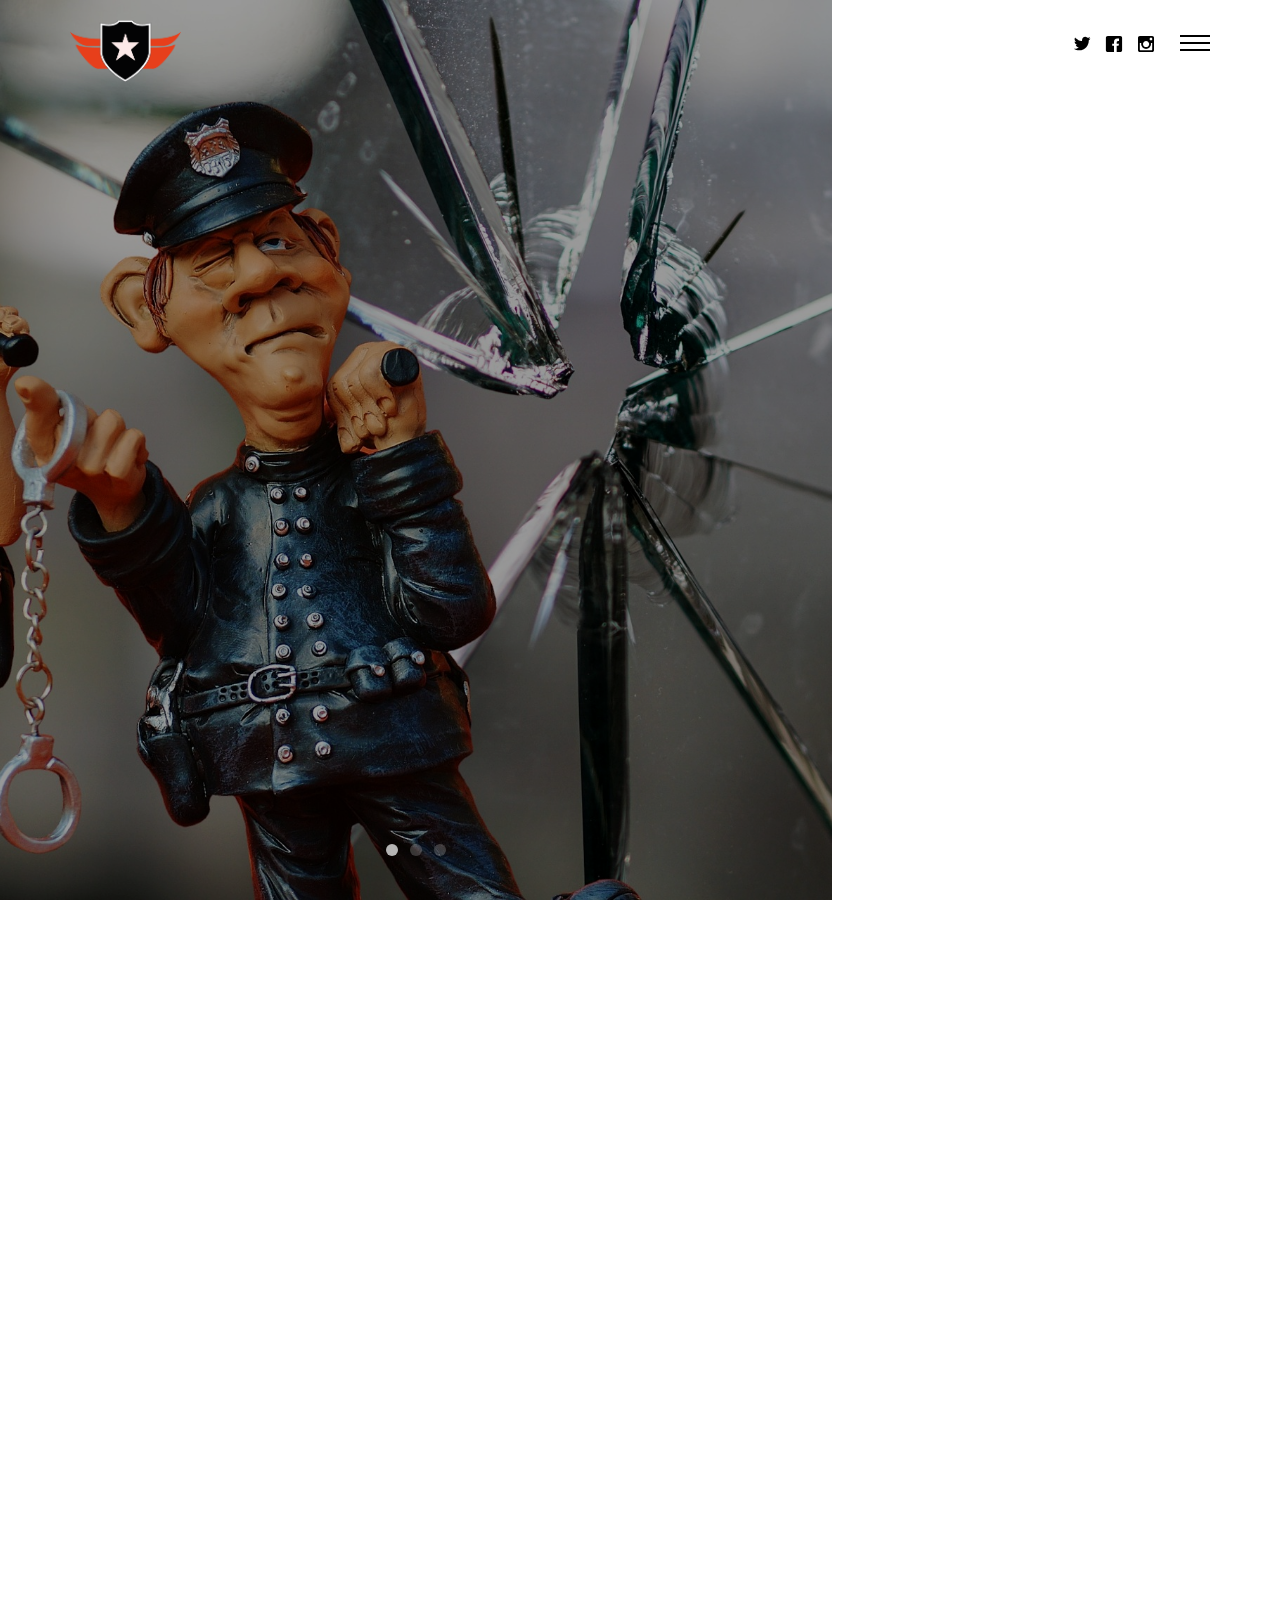
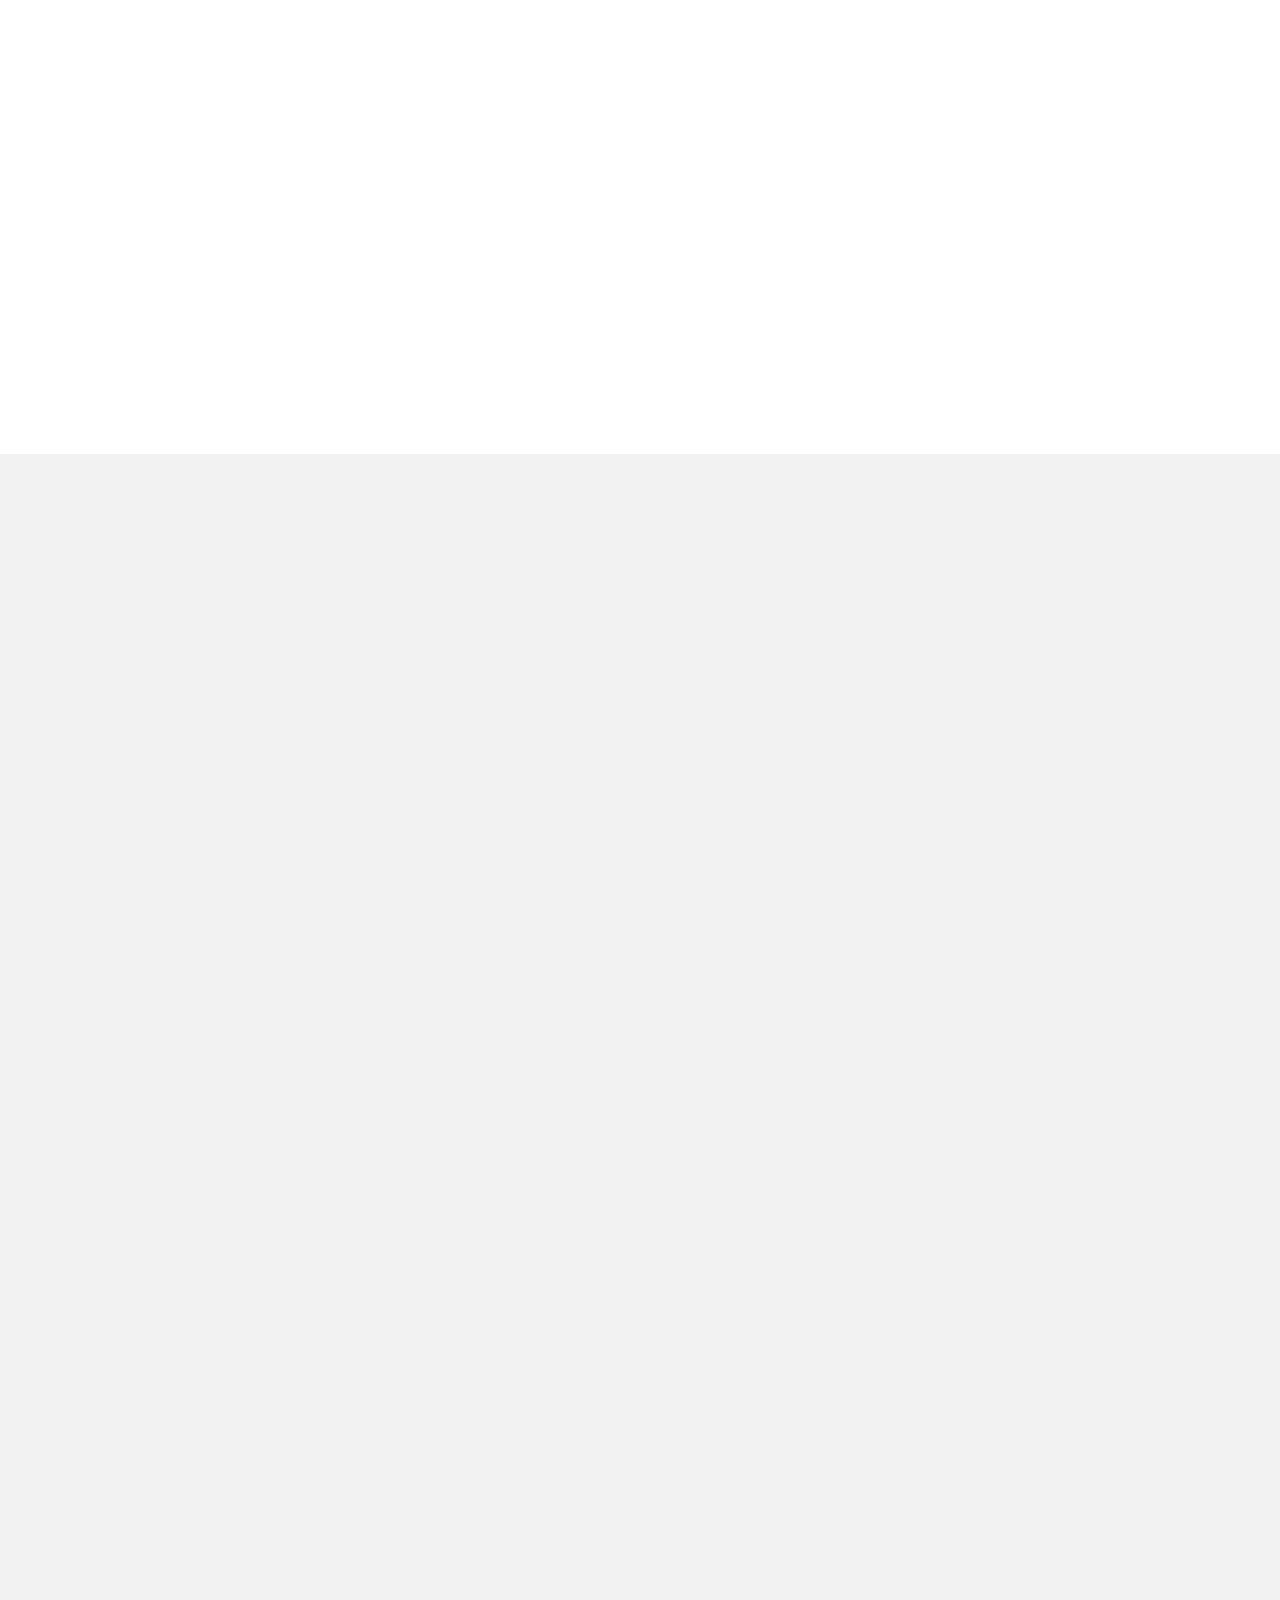
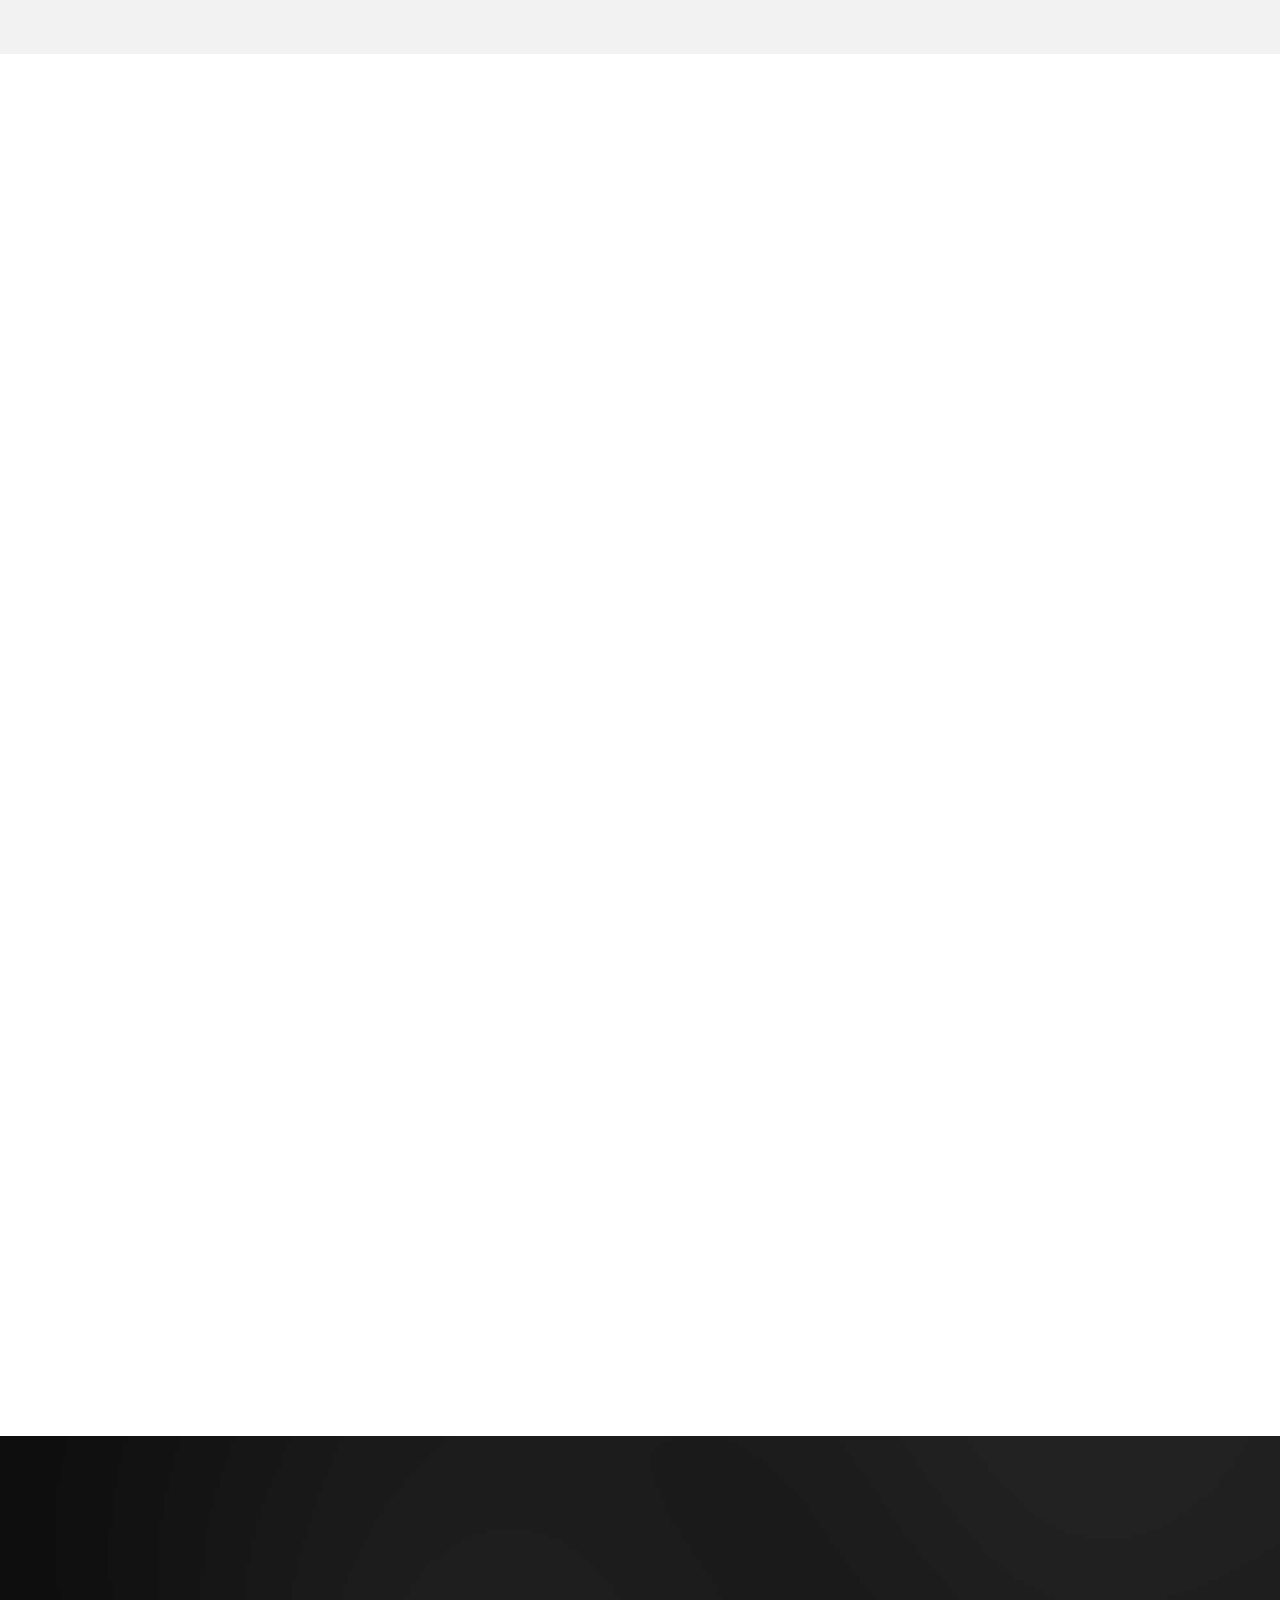
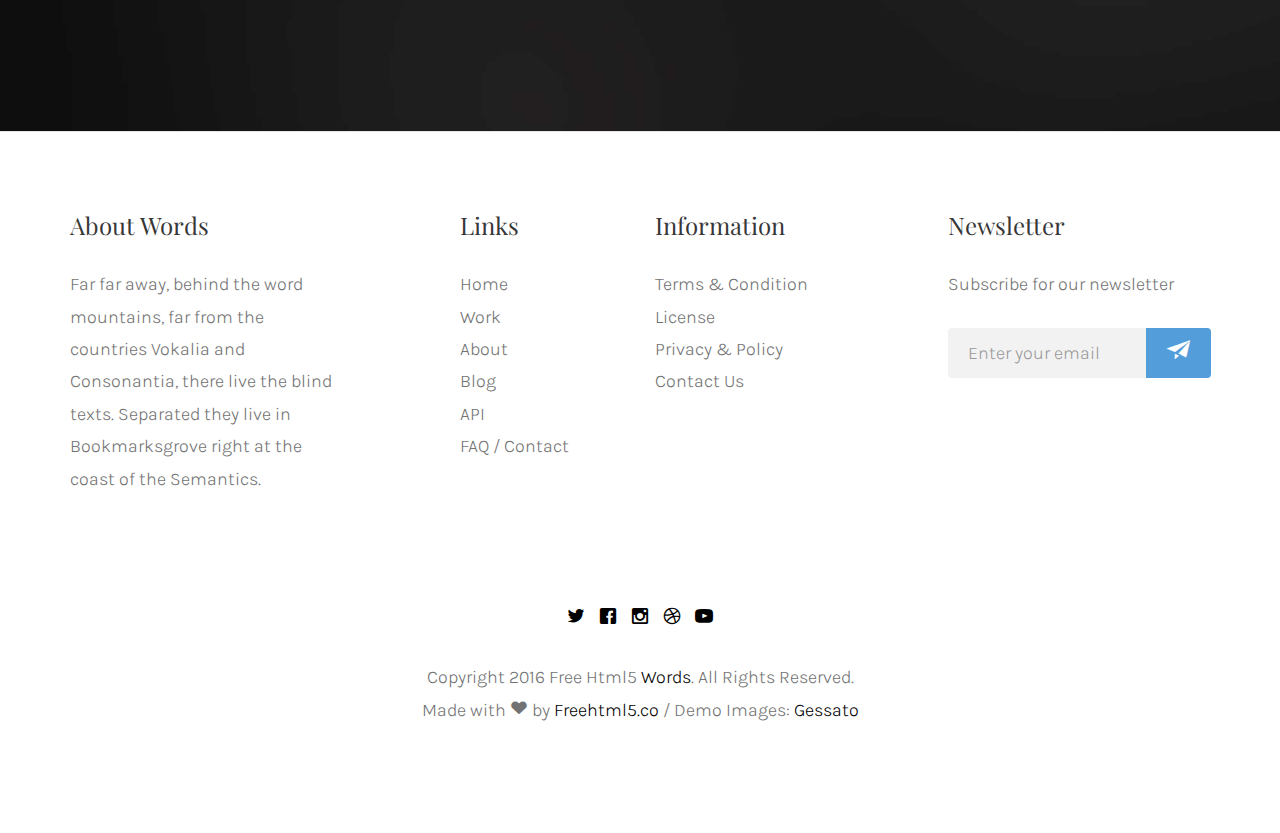
==== commit 20d1bfd5: "Ma beat" ====
--- a/Proposition2/index.html
+++ b/Proposition2/index.html
@@ -63,8 +63,6 @@
 					<a href="#"><i class="icon-twitter2"></i></a>
 					<a href="#"><i class="icon-facebook2"></i></a>
 					<a href="#"><i class="icon-instagram"></i></a>
-					<a href="#"><i class="icon-dribbble2"></i></a>
-					<a href="#"><i class="icon-youtube"></i></a>
 				</p>
 			</div>
 		</div>
@@ -83,8 +81,6 @@
 								<a href="#"><i class="icon-twitter2"></i></a>
 								<a href="#"><i class="icon-facebook2"></i></a>
 								<a href="#"><i class="icon-instagram"></i></a>
-								<a href="#"><i class="icon-dribbble2"></i></a>
-								<a href="#"><i class="icon-youtube"></i></a>
 							</p>
 						</div>
 					</div>
@@ -95,44 +91,41 @@
 		<aside id="fh5co-hero" class="js-fullheight">
 			<div class="flexslider js-fullheight">
 				<ul class="slides">
-			   	<li style="background-image: url(images/slide_1.jpg);">
+			   	<li style="background-image: url(images/cop1.jpg);">
 			   		<div class="overlay-gradient"></div>
 			   		<div class="container">
 			   			<div class="col-md-8 col-md-offset-2 col-md-push-4 js-fullheight slider-text">
 			   				<div class="slider-text-inner">
 			   					<div class="desc">
-			   						<span>7 Décembre 2018</span>
-			   						<h2>Marché de Noël</h2>
-			   						<p>Far far away, behind the word mountains, far from the countries Vokalia and Consonantia, there live the blind texts.</p>
+			   						<h2>Une disponibilité 7jrs/7 et 24h/24</h2>
+			   						<p>Protection Sécurité Maximum vous assure une parfaite sécurité à tout moment de la journée, selon vos besoins.</p>
 			   					</div>
 			   				</div>
 			   			</div>
 			   		</div>
 			   	</li>
-			   	<li style="background-image: url(images/slide_2.jpg);">
+			   	<li style="background-image: url(images/cop2.jpg);">
 			   		<div class="overlay-gradient"></div>
 			   		<div class="container">
 			   			<div class="col-md-8 col-md-offset-2 col-md-push-4 js-fullheight slider-text">
 			   				<div class="slider-text-inner">
 			   					<div class="desc">
-			   						<span>Jan. 07, 2016</span>
-				   					<h2>Be Creative, Be Good To Your Work</h2>
-				   					<p>Far far away, behind the word mountains, far from the countries Vokalia and Consonantia, there live the blind texts.</p>
+				   					<h2>Une équipe qualifiée</h2>
+				   					<p>Chaque agent est formé pour correspondre parfaitement à vos besoins, selon la mission.</p>
 
 				   				</div>
 			   				</div>
 			   			</div>
 			   		</div>
 			   	</li>
-			   	<li style="background-image: url(images/slide_3.jpg);">
+			   	<li style="background-image: url(images/cop3.jpg);">
 			   		<div class="overlay-gradient"></div>
 			   		<div class="container">
 			   			<div class="col-md-8 col-md-offset-2 col-md-push-4 js-fullheight slider-text">
 			   				<div class="slider-text-inner">
 			   					<div class="desc">
-			   						<span>Jan. 06, 2016</span>
-				   					<h2>Inspirational Website Of Year 2017</h2>
-				   					<p>Far far away, behind the word mountains, far from the countries Vokalia and Consonantia, there live the blind texts.</p>
+				   					<h2>La surveillance des cieux</h2>
+				   					<p>Protection Sécurité Maximum possède aussi la surveillance par drône, assurant une surveillance optimale.</p>
 				   				</div>
 			   				</div>
 			   			</div>
@@ -145,8 +138,7 @@
 			<div class="container">
 				<div class="row">
 					<div class="col-md-8 col-md-offset-2 animate-box text-center">
-						<h2 class="intro-heading">Words A Creative Site</h2>
-						<p><span>Created with <i class="icon-heart3"></i> by the fine folks at <a href="http://freehtml5.co">FreeHTML5.co</a></span></p>
+						<h2 class="intro-heading clientSpace">Espace Client</h2>
 					</div>
 				</div>
 			</div>
@@ -167,75 +159,6 @@
 									<p>Far far away, behind the word mountains, far from the countries Vokalia and Consonantia, there live the blind texts. </p>
 								</div>
 							</div>
-						</div>
-					</div>
-				</div>
-			</div>
-		</div>
-
-		<div id="fh5co-about">
-			<div class="container">
-				<div class="row animate-box">
-					<div class="col-md-8 col-md-offset-2 text-center fh5co-heading">
-						<h2>Meet Our Staff</h2>
-						<p>Dignissimos asperiores vitae velit veniam totam fuga molestias accusamus alias autem provident. Odit ab aliquam dolor eius.</p>
-					</div>
-				</div>
-				<div class="row">
-					<div class="col-sm-3 animate-box" data-animate-effect="fadeIn">
-						<div class="fh5co-staff">
-							<img class="img-responsive" src="images/user-1.jpg" alt="Free HTML5 Templates by freeHTML5.co">
-							<h3>Jean Smith</h3>
-							<strong class="role">CEO, Founder</strong>
-							<p>Quos quia provident consequuntur culpa facere ratione maxime commodi voluptates id repellat</p>
-							<ul class="fh5co-social-icons">
-								<li><a href="#"><i class="icon-twitter2"></i></a></li>
-								<li><a href="#"><i class="icon-facebook2"></i></a></li>
-								<li><a href="#"><i class="icon-instagram"></i></a></li>
-								<li><a href="#"><i class="icon-dribbble2"></i></a></li>
-							</ul>
-						</div>
-					</div>
-					<div class="col-sm-3 animate-box" data-animate-effect="fadeIn">
-						<div class="fh5co-staff">
-							<img class="img-responsive" src="images/user-2.jpg" alt="Free HTML5 Templates by freeHTML5.co">
-							<h3>Hush Raven</h3>
-							<strong class="role">System Analyst</strong>
-							<p>Quos quia provident consequuntur culpa facere ratione maxime commodi voluptates id repellat</p>
-							<ul class="fh5co-social-icons">
-								<li><a href="#"><i class="icon-twitter2"></i></a></li>
-								<li><a href="#"><i class="icon-facebook2"></i></a></li>
-								<li><a href="#"><i class="icon-instagram"></i></a></li>
-								<li><a href="#"><i class="icon-dribbble2"></i></a></li>
-							</ul>
-						</div>
-					</div>
-					<div class="col-sm-3 animate-box" data-animate-effect="fadeIn">
-						<div class="fh5co-staff">
-							<img class="img-responsive" src="images/user-3.jpg" alt="Free HTML5 Templates by freeHTML5.co">
-							<h3>Alex King</h3>
-							<strong class="role">Web Developer</strong>
-							<p>Quos quia provident consequuntur culpa facere ratione maxime commodi voluptates id repellat</p>
-							<ul class="fh5co-social-icons">
-								<li><a href="#"><i class="icon-twitter2"></i></a></li>
-								<li><a href="#"><i class="icon-facebook2"></i></a></li>
-								<li><a href="#"><i class="icon-instagram"></i></a></li>
-								<li><a href="#"><i class="icon-dribbble2"></i></a></li>
-							</ul>
-						</div>
-					</div>
-					<div class="col-sm-3 animate-box" data-animate-effect="fadeIn">
-						<div class="fh5co-staff">
-							<img class="img-responsive" src="images/user-4.jpg" alt="Free HTML5 Templates by freeHTML5.co">
-							<h3>Hush Raven</h3>
-							<strong class="role">Web Designer</strong>
-							<p>Quos quia provident consequuntur culpa facere ratione maxime commodi voluptates id repellat</p>
-							<ul class="fh5co-social-icons">
-								<li><a href="#"><i class="icon-twitter2"></i></a></li>
-								<li><a href="#"><i class="icon-facebook2"></i></a></li>
-								<li><a href="#"><i class="icon-instagram"></i></a></li>
-								<li><a href="#"><i class="icon-dribbble2"></i></a></li>
-							</ul>
 						</div>
 					</div>
 				</div>
--- a/Proposition2/css/main.css
+++ b/Proposition2/css/main.css
@@ -8,4 +8,14 @@
 
 .fh5co-logo img{
     max-width: 100%
-}+}
+
+.clientSpace{
+    border: 2px black solid;
+    padding-top: 20px;
+    padding-bottom: 20px;
+}
+
+.clientSpace:hover{
+    background: blue;
+}
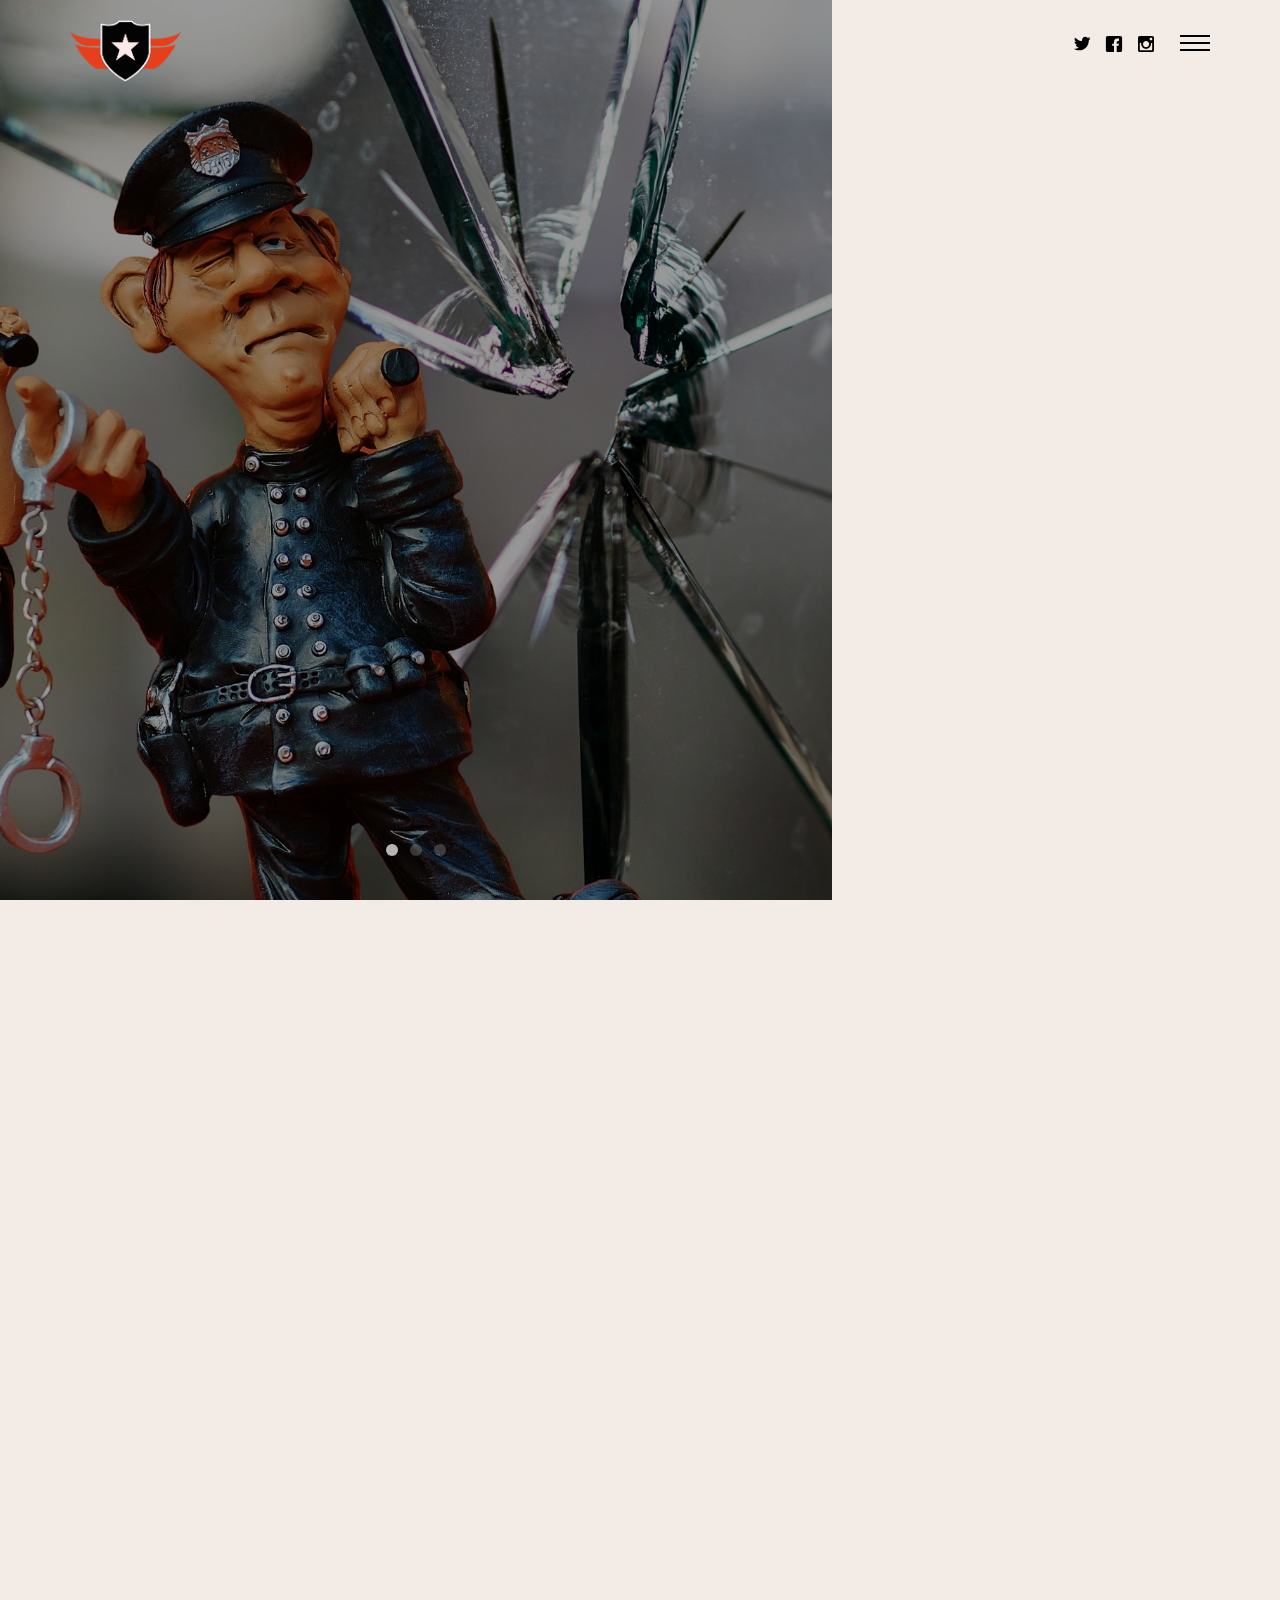
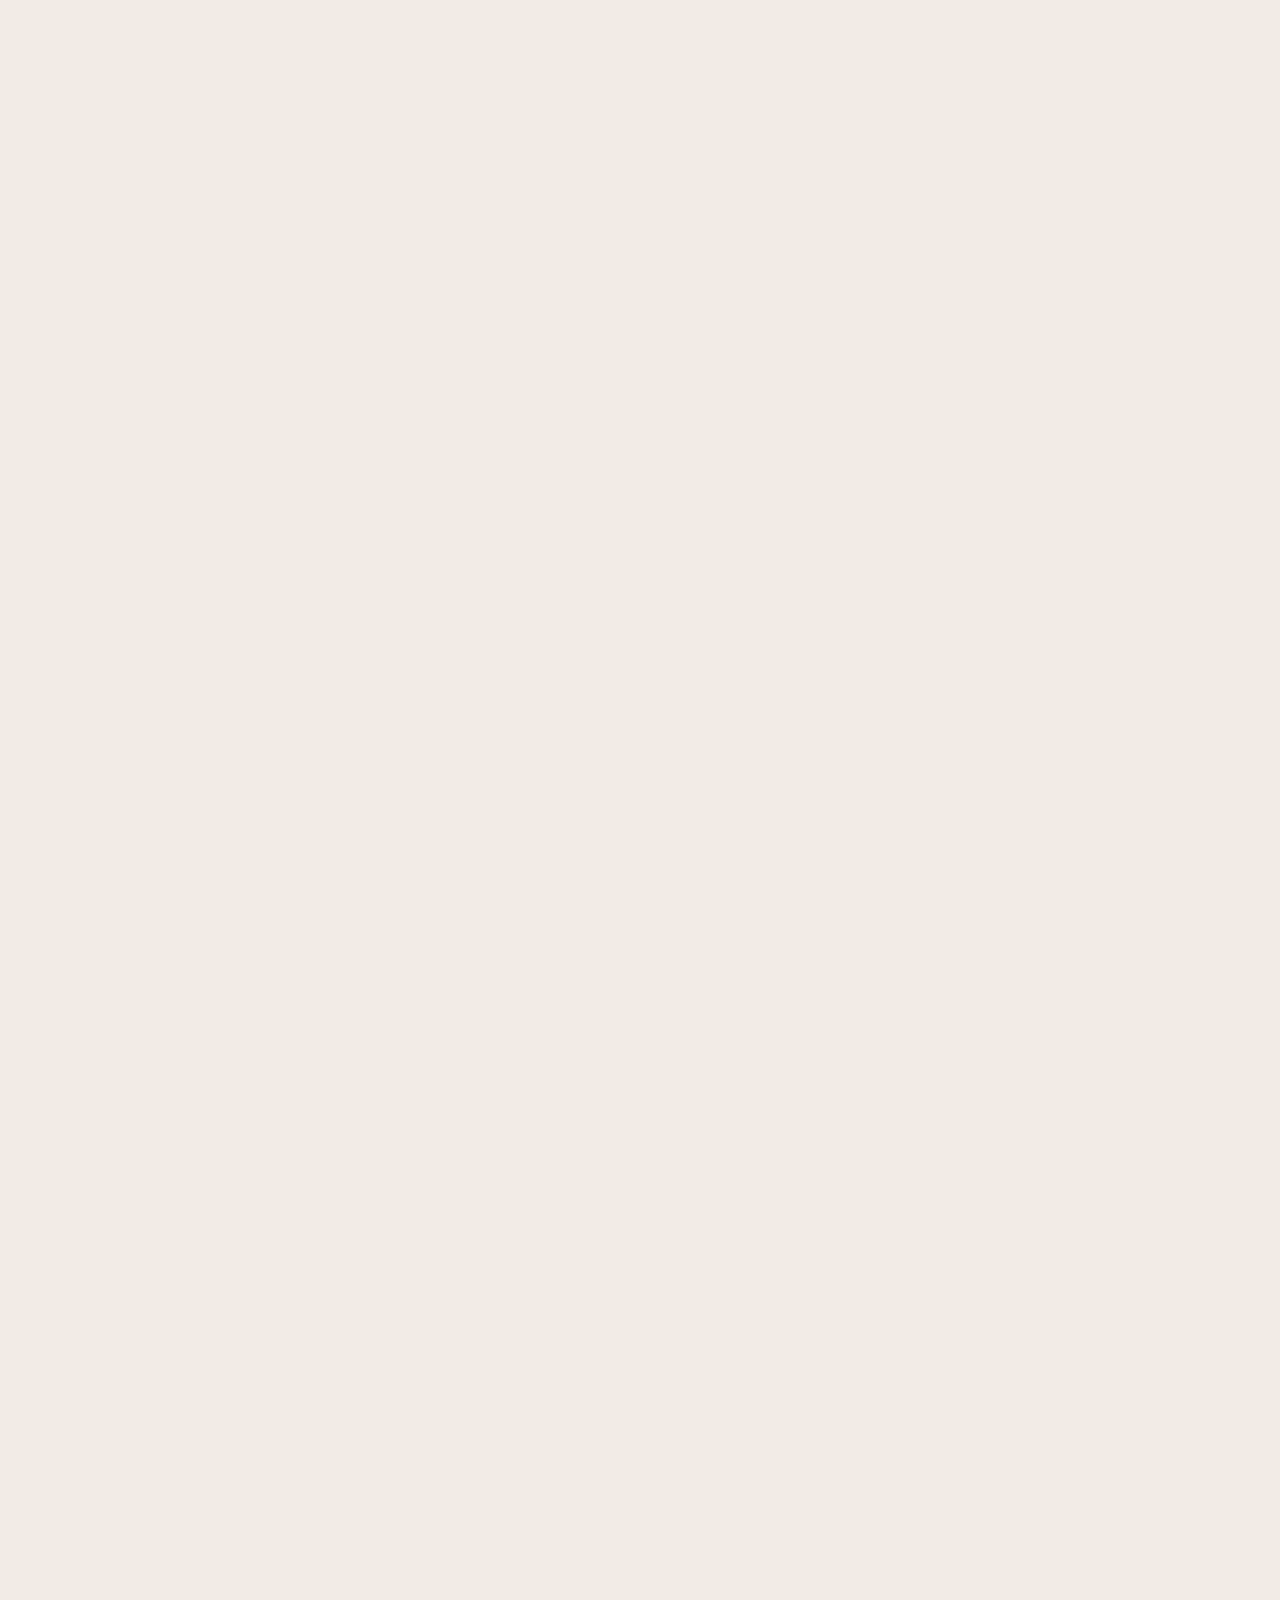
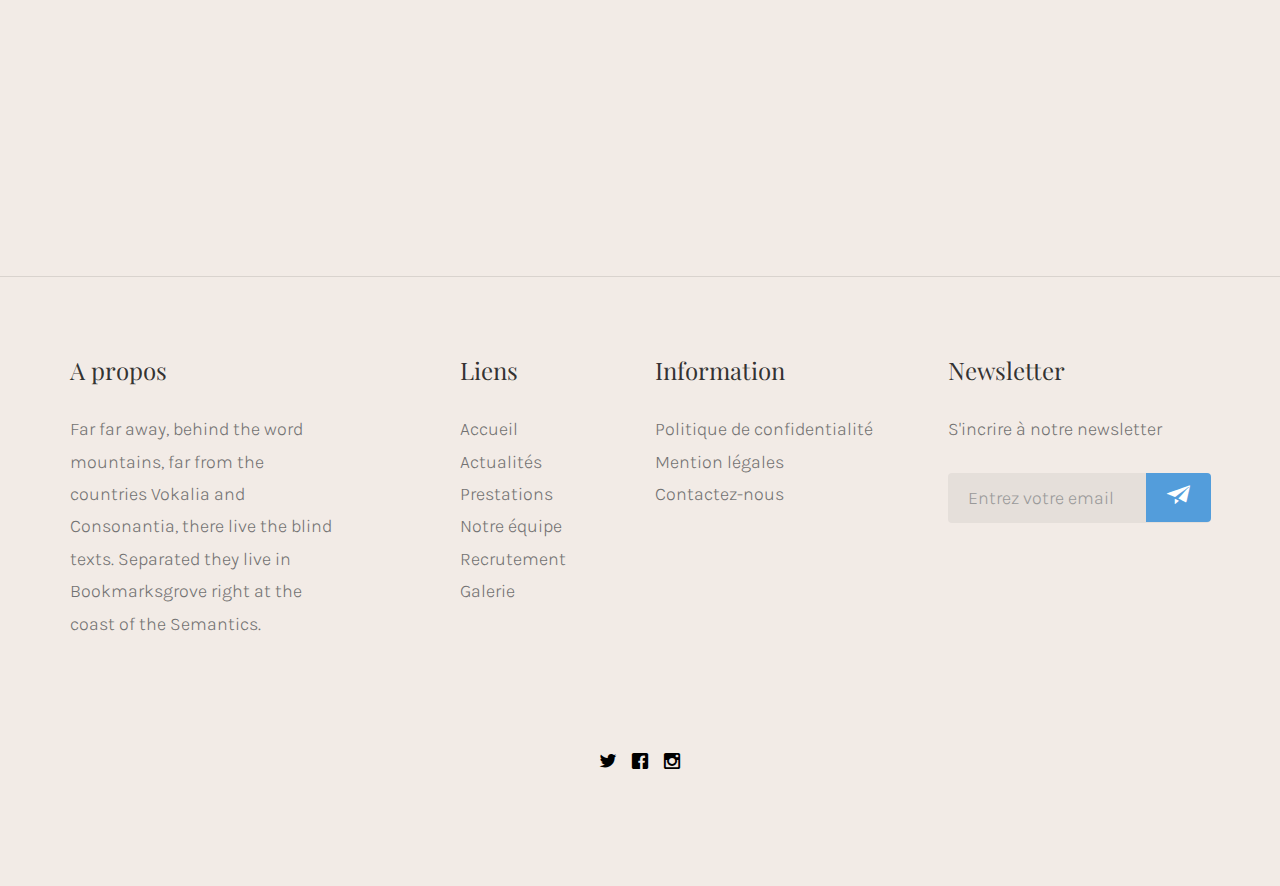
==== commit 9c6c0854: "Ma beat" ====
--- a/Proposition2/index.html
+++ b/Proposition2/index.html
@@ -3,7 +3,7 @@
 	<head>
 	<meta charset="utf-8">
 	<meta http-equiv="X-UA-Compatible" content="IE=edge">
-	<title>Words &mdash; 100% Free Fully Responsive HTML5 Template by FREEHTML5.co</title>
+	<title>Protection Sécurité Maximum &mdash; Accueil</title>
 	<meta name="viewport" content="width=device-width, initial-scale=1">
 	<meta name="description" content="Free HTML5 Template by FREEHTML5.CO" />
 	<meta name="keywords" content="free html5, free template, free bootstrap, html5, css3, mobile first, responsive" />
@@ -138,7 +138,8 @@
 			<div class="container">
 				<div class="row">
 					<div class="col-md-8 col-md-offset-2 animate-box text-center">
-						<h2 class="intro-heading clientSpace">Espace Client</h2>
+						<h2 class="intro-heading clientSpace one">
+                                                    <div class='insider'></div>Espace Client</h2>
 					</div>
 				</div>
 			</div>
@@ -149,61 +150,14 @@
 				<div class="row">
 					<div class="post-entry">
 						<div class="col-md-6 col-md-push-6 nopaddingbottom animate-box">
-							<div class="post-image" style="background-image: url(images/featured-1.jpg);"></div>
+							<div class="post-image" style="background-image: url(images/cop4.png);"></div>
 						</div>
 						<div class="col-md-6 col-md-pull-5 animate-box">
 							<div class="display-tc">
 								<div class="desc">
-									<span class="date">Jan 06, 2016</span>
-									<h3>The Creator of FreeHTML5.co Are Awesome</h3>
-									<p>Far far away, behind the word mountains, far from the countries Vokalia and Consonantia, there live the blind texts. </p>
+									<h3>Protection Sécurité Maximum</h3>
+                                                                        <p>La société Protection Sécurité Maximum est avant tout un gage de qualité pour les professionnels et les particuliers qui font appel à l’agence dans la gestion de leur sécurité. La PSM mettra tout en œuvre pour répondre à vos attentes et vous assurer une prestation de qualité. N’hésitez pas à faire appel à nos services et vous ne serez pas déçus !</p>
 								</div>
-							</div>
-						</div>
-					</div>
-				</div>
-			</div>
-		</div>
-
-		<div id="fh5co-blog" class="fh5co-bg-section">
-			<div class="container">
-				<div class="row animate-box">
-					<div class="col-md-8 col-md-offset-2 text-center fh5co-heading">
-						<h2>Recent Blog</h2>
-						<p>Dignissimos asperiores vitae velit veniam totam fuga molestias accusamus alias autem provident. Odit ab aliquam dolor eius.</p>
-					</div>
-				</div>
-				<div class="row">
-					<div class="col-md-4">
-						<div class="fh5co-blog animate-box">
-							<a href="#"><img class="img-responsive" src="images/img-1.jpg" alt=""></a>
-							<div class="blog-text">
-								<span class="posted_on">Nov. 15th</span>
-								<span class="comment"><a href="">21<i class="icon-bubble"></i></a></span>
-								<h3><a href="#">Get Free Template</a></h3>
-								<p>Far far away, behind the word mountains, far from the countries Vokalia and Consonantia, there live the blind texts.</p>
-							</div>
-						</div>
-					</div>
-					<div class="col-md-4">
-						<div class="fh5co-blog animate-box">
-							<a href="#"><img class="img-responsive" src="images/img-2.jpg" alt=""></a>
-							<div class="blog-text">
-								<span class="posted_on">Nov. 15th</span>
-								<span class="comment"><a href="">21<i class="icon-bubble"></i></a></span>
-								<h3><a href="#">Download Bundle Templates 2017</a></h3>
-								<p>Far far away, behind the word mountains, far from the countries Vokalia and Consonantia, there live the blind texts.</p>
-							</div>
-						</div>
-					</div>
-					<div class="col-md-4">
-						<div class="fh5co-blog animate-box">
-							<a href="#"><img class="img-responsive" src="images/img-3.jpg" alt=""></a>
-							<div class="blog-text">
-								<span class="posted_on">Nov. 15th</span>
-								<span class="comment"><a href="">21<i class="icon-bubble"></i></a></span>
-								<h3><a href="#">Inspirational Website</a></h3>
-								<p>Far far away, behind the word mountains, far from the countries Vokalia and Consonantia, there live the blind texts.</p>
 							</div>
 						</div>
 					</div>
@@ -251,63 +205,43 @@
 				</div>
 			</div>
 		</div>
-
-		<div class="fh5co-counters" style="background-image: url(images/hero.jpg);" data-stellar-background-ratio="0.5" id="counter-animate">
-			<div class="fh5co-narrow-content animate-box">
-				<div class="row" >
-					<div class="col-md-4 text-center">
-						<span class="fh5co-counter js-counter" data-from="0" data-to="7520" data-speed="5000" data-refresh-interval="50"></span>
-						<span class="fh5co-counter-label">Project</span>
-					</div>
-					<div class="col-md-4 text-center">
-						<span class="fh5co-counter js-counter" data-from="0" data-to="5450" data-speed="5000" data-refresh-interval="50"></span>
-						<span class="fh5co-counter-label">Clients</span>
-					</div>
-					<div class="col-md-4 text-center">
-						<span class="fh5co-counter js-counter" data-from="0" data-to="6876" data-speed="5000" data-refresh-interval="50"></span>
-						<span class="fh5co-counter-label">Satisfied Client</span>
-					</div>
-				</div>
-			</div>
-		</div>
 		<footer>
 			<div id="footer">
 				<div class="container">
 					<div class="row">
 						<div class="col-md-3">
-							<h3 class="section-title">About Words</h3>
+							<h3 class="section-title">A propos</h3>
 							<p>Far far away, behind the word mountains, far from the countries Vokalia and Consonantia, there live the blind texts. Separated they live in Bookmarksgrove right at the coast of the Semantics.</p>
 						</div>
 
 						<div class="col-md-3 col-md-push-1">
-							<h3 class="section-title">Links</h3>
+							<h3 class="section-title">Liens</h3>
 							<ul>
-								<li><a href="#">Home</a></li>
-								<li><a href="#">Work</a></li>
-								<li><a href="#">About</a></li>
-								<li><a href="#">Blog</a></li>
-								<li><a href="#">API</a></li>
-								<li><a href="#">FAQ / Contact</a></li>
+								<li><a href="#">Accueil</a></li>
+								<li><a href="#">Actualités</a></li>
+								<li><a href="#">Prestations</a></li>
+                                                                <li><a href="#">Notre équipe</a></li>
+								<li><a href="#">Recrutement</a></li>
+								<li><a href="#">Galerie</a></li>
 							</ul>
 						</div>
 
 						<div class="col-md-3">
 							<h3 class="section-title">Information</h3>
 							<ul>
-								<li><a href="#">Terms &amp; Condition</a></li>
-								<li><a href="#">License</a></li>
-								<li><a href="#">Privacy &amp; Policy</a></li>
-								<li><a href="#">Contact Us</a></li>
+								<li><a href="#">Politique de confidentialité</a></li>
+								<li><a href="#">Mention légales</a></li>
+								<li><a href="#">Contactez-nous</a></li>
 							</ul>
 						</div>
 						<div class="col-md-3">
 							<h3 class="section-title">Newsletter</h3>
-							<p>Subscribe for our newsletter</p>
+							<p>S'incrire à notre newsletter</p>
 							<form class="form-inline" id="fh5co-header-subscribe">
 								<div class="row">
 									<div class="col-md-12 col-md-offset-0">
 										<div class="form-group">
-											<input type="text" class="form-control" id="email" placeholder="Enter your email">
+											<input type="text" class="form-control" id="email" placeholder="Entrez votre email">
 											<button type="submit" class="btn btn-default"><i class="icon-paper-plane"></i></button>
 										</div>
 									</div>
@@ -321,10 +255,7 @@
 								<a href="#"><i class="icon-twitter2"></i></a>
 								<a href="#"><i class="icon-facebook2"></i></a>
 								<a href="#"><i class="icon-instagram"></i></a>
-								<a href="#"><i class="icon-dribbble2"></i></a>
-								<a href="#"><i class="icon-youtube"></i></a>
 							</p>
-							<p>Copyright 2016 Free Html5 <a href="#">Words</a>. All Rights Reserved. <br>Made with <i class="icon-heart3"></i> by <a href="http://freehtml5.co/" target="_blank">Freehtml5.co</a> / Demo Images: <a href="http://blog.gessato.com/" target="_blank">Gessato</a></p>
 						</div>
 					</div>
 				</div>
--- a/Proposition2/css/main.css
+++ b/Proposition2/css/main.css
@@ -16,6 +16,60 @@
     padding-bottom: 20px;
 }
 
-.clientSpace:hover{
-    background: blue;
+
+.clientSpace {
+  outline: none;
+  border: none;
+  padding: 20px;
+  display: block;
+  margin: 50px auto;
+  cursor: pointer;
+  font-size: 20px;
+  background-color: transparent;
+  position: relative;
+  border: 2px solid #000;
+  transition: all 0.8s ease;
+  -webkit-transition: all 0.8s ease;
+  -moz-transition: all 0.8s ease;
+  -o-transition: all 0.8s ease;
+  -ms-transition: all 0.8s ease;
 }
+
+.one {
+  border-color: #000;
+  overflow: hidden;
+  color: #000;
+}
+.one .insider {
+  background-color: #fff;
+  width: 100%;
+  height: 20px;
+  position: absolute;
+  left: -835px;
+  transform: rotateZ(45deg);
+  -webkit-transform: rotateZ(45deg);
+  -moz-transform: rotateZ(45deg);
+  -o-transform: rotateZ(45deg);
+  -ms-transform: rotateZ(45deg);
+}
+.one:hover {
+  background-color: #924B1D;
+  border-color: #fff;
+  color: #fff;
+}
+.one:hover .insider {
+  transition: all 0.8s ease;
+  -webkit-transition: all 0.8s ease;
+  -moz-transition: all 0.8s ease;
+  -o-transition: all 0.8s ease;
+  -ms-transition: all 0.8s ease;
+  left: 835px;
+}
+
+.post-entry .display-tc{
+    text-align: left;
+}
+
+#fh5co-page{
+    background: #F2EBE6;
+}